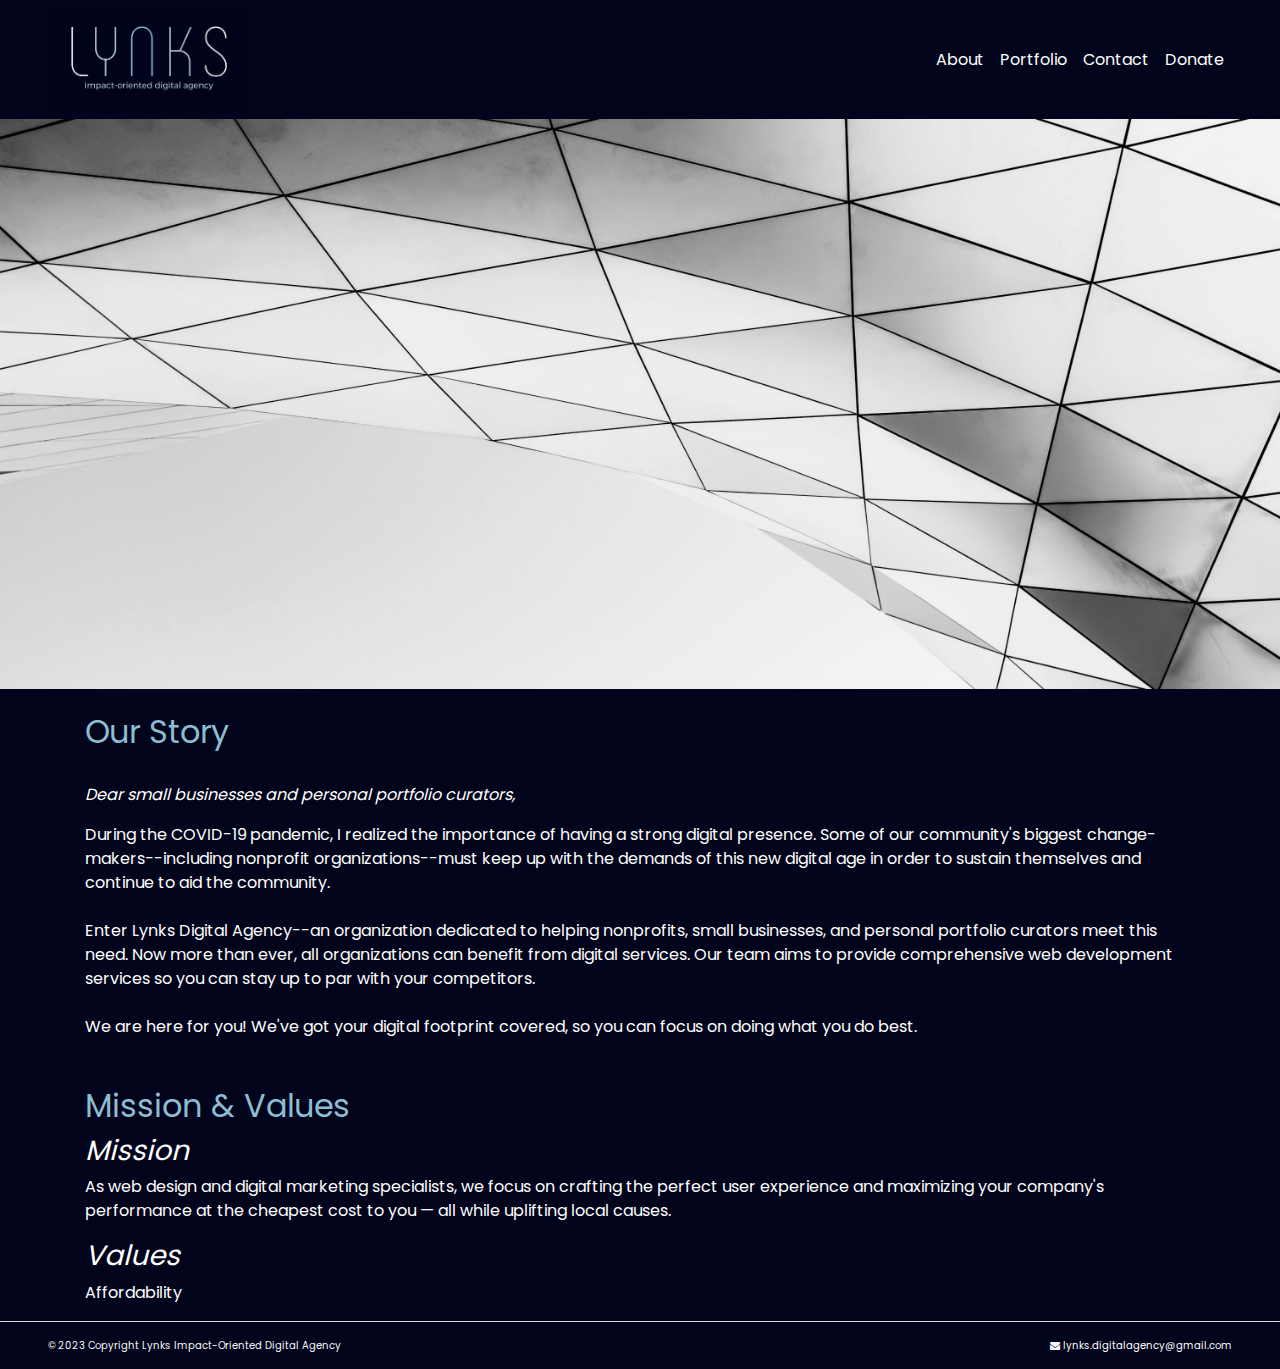
==== about.html @ dd9144f8 "about" ====
<!doctype html>
<html lang = "en">
    <head>
        <!-- Required meta tags -->
        <meta charset="utf-8">
        <meta name="viewport" content="width=device-width, initial-scale=1, shrink-to-fit=no">
        
        <!-- Bootstrap CSS -->
        <link rel="stylesheet" href="https://cdn.jsdelivr.net/npm/bootstrap@4.0.0/dist/css/bootstrap.min.css" integrity="sha384-Gn5384xqQ1aoWXA+058RXPxPg6fy4IWvTNh0E263XmFcJlSAwiGgFAW/dAiS6JXm" crossorigin="anonymous">
        
        <!-- Custom CSS Stylesheet -->
        <link href="style.css" rel="stylesheet">

        <!-- Import FontAwesome (Icons) -->
        <link rel="stylesheet" href="https://cdnjs.cloudflare.com/ajax/libs/font-awesome/4.7.0/css/font-awesome.min.css">

        <title>Lynks Digital Agency</title>
    </head>

<body>
<!-- Navigation Bar -->
<nav class="navbar navbar-expand-sm navbar-dark pr-5 pl-5">
    <a class="navbar-brand" href="index.html"><img id="navbar-image" src="Lynks-Digital-Agency-Logo.png" alt="Lynks Logo"></a> 
    <button class="navbar-toggler" type="button" data-toggle="collapse" data-target="#navbarNav" aria-controls="navbarNav" aria-expanded="false" aria-label="Toggle navigation">
      <span class="navbar-toggler-icon"></span>
    </button>
    <div class="collapse navbar-collapse" id="navbarNav">
      <ul class="navbar-nav ml-auto">
        <li class="nav-item">
          <a class="nav-link" href="about.html">About</a>
        </li>
        <li class="nav-item">
          <a class="nav-link" href="portfolio.html">Portfolio</a>
        </li>
        <li class="nav-item">
          <a class="nav-link" href="contact-us.html">Contact</a>
        </li>
        <li class="nav-item">
          <a class="nav-link" href="donate.html">Donate</a>
        </li>
      </ul>
    </div>
  </nav>

<!-- Hero Image -->
<div>
    <img src="about-hero.png" class="img-fluid" alt="stock image">
</div>

<br>

<!-- Our Story -->
<div class="container">
    <h2>Our Story</h2>
    <br>

    <p style="font-style: italic;">Dear small businesses and personal portfolio curators,</p>

    <p>During the COVID-19 pandemic, I realized the importance of having a strong digital presence. Some of our community's biggest change-makers--including nonprofit organizations--must keep up with the demands of this new digital age in order to sustain themselves and continue to aid the community.
        <br>
        <br>
        Enter Lynks Digital Agency--an organization dedicated to helping nonprofits, small businesses, and personal portfolio curators meet this need. Now more than ever, all organizations can benefit from digital services. Our team aims to provide comprehensive web development services so you can stay up to par with your competitors.
        <br>
        <br>
        We are here for you! We've got your digital footprint covered, so you can focus on doing what you do best.</p>
</div>

<!-- Mission & Values -->
<div class="container mt-5">
    <h2>Mission & Values</h2>
    
    <h3>Mission</h3>

    <p>As web design and digital marketing specialists, we focus on crafting the perfect user experience 
        and maximizing your company's performance at the cheapest cost to you — 
        all while uplifting local causes.</p>

    <h3>Values</h3>
    <p>Affordability</p>


</div>

<!-- Services -->

<!-- Team -->

<!-- Footer -->
<hr class="bg-light" />
<footer class="footer-isha d-flex justify-content-between text-light pr-5 pl-5">
  <p>© 2023 Copyright Lynks Impact-Oriented Digital Agency</p>
  <p><i class="fa fa-envelope fa-large"></i> <a class="email-link" href="mailto:lynks.digitalagency@gmail.com">lynks.digitalagency@gmail.com</a></p>
</footer>

<!-- JavaScript for Bootstrap: jQuery, Popper.js, Bootstrap JS plugins -->
<script src="https://code.jquery.com/jquery-3.5.1.slim.min.js" integrity="sha384-DfXdz2htPH0lsSSs5nCTpuj/zy4C+OGpamoFVy38MVBnE+IbbVYUew+OrCXaRkfj" crossorigin="anonymous"></script>
<script src="https://cdn.jsdelivr.net/npm/popper.js@1.16.1/dist/umd/popper.min.js" integrity="sha384-9/reFTGAW83EW2RDu2S0VKaIzap3H66lZH81PoYlFhbGU+6BZp6G7niu735Sk7lN" crossorigin="anonymous"></script>
<script src="https://cdn.jsdelivr.net/npm/bootstrap@4.5.3/dist/js/bootstrap.min.js" integrity="sha384-w1Q4orYjBQndcko6MimVbzY0tgp4pWB4lZ7lr30WKz0vr/aWKhXdBNmNb5D92v7s" crossorigin="anonymous"></script>

</body>
</html>
---- style.css ----
/* poppins-regular - latin */
@font-face {
    font-display: swap; /* Check https://developer.mozilla.org/en-US/docs/Web/CSS/@font-face/font-display for other options. */
    font-family: 'Poppins';
    font-style: normal;
    font-weight: 400;
    src: url('fonts/poppins-v20-latin-regular.woff2') format('woff2'); /* Chrome 36+, Opera 23+, Firefox 39+, Safari 12+, iOS 10+ */
  }

/* Stylize main components */
body {
  font-family: "Poppins", sans-serif;
  background-color: #01041A;
  color: white;
}

h1, p {
  font-family: "Poppins", sans-serif;
  /* padding-top: 2rem; */
}

/*This is that light blue header text i.e. "secondary"*/
h2 {
  color: #8CBDD3; 
  font-family: 'Poppins';
  size: 52px; 
}

h3 {
  font-style: italic;
  font-family: 'Poppins';
  size: 52px;
}

/* Primary, light blue button */
.primary-button {
  background-color: #8CBDD3;
  color: white;
  border: .5px solid black;
  padding: 0.5rem 1rem;
}
.primary-button:hover {
  background-color: gray;
  color: white;
  border: .5px solid white;
}

/* Secondary, dark blue button */
.secondary-button {
  background-color: #01041A;
  color: white;
  border: .5px solid white;
  padding: 0.5rem 1rem;
  
}
.secondary-button:hover {
  background: gray;
  color: white;
}

/* Navigation Bar */
#navbar-image {
  width: 200px;
  height: auto
}
/* Override Bootstrap navbar text color */
.navbar .navbar-nav .nav-link {
  color: white;
}

/* Footer */
.footer-isha {
  font-size: 10px;
}
.email-link {
  color: white;
}
.email-link:hover {
  color: white;
  text-decoration: underline;
}

.footer {
  display: flex;
  height: 50px;
  width: 100%;
  font-family: 'Poppins';
  font-style: bold;
  font-size: 16px;
  color: white;
  flex-direction: row;
  justify-content: space-between; 
  padding-left: 20px;
  padding-right: 20px;
}

/* I'm having a hard time makign the line thicker*/
.footer-hr {
  border-bottom: 5px solid white !important; 
  width: 100%;
}

.footer-columns {
  height: 100%;
  flex: 1; 
  display: flex;
  flex-direction: row;
  align-items: center;
}

.footer-columns.left {
  text-align: left;
}

.footer-columns.right {
  text-align: right;
}
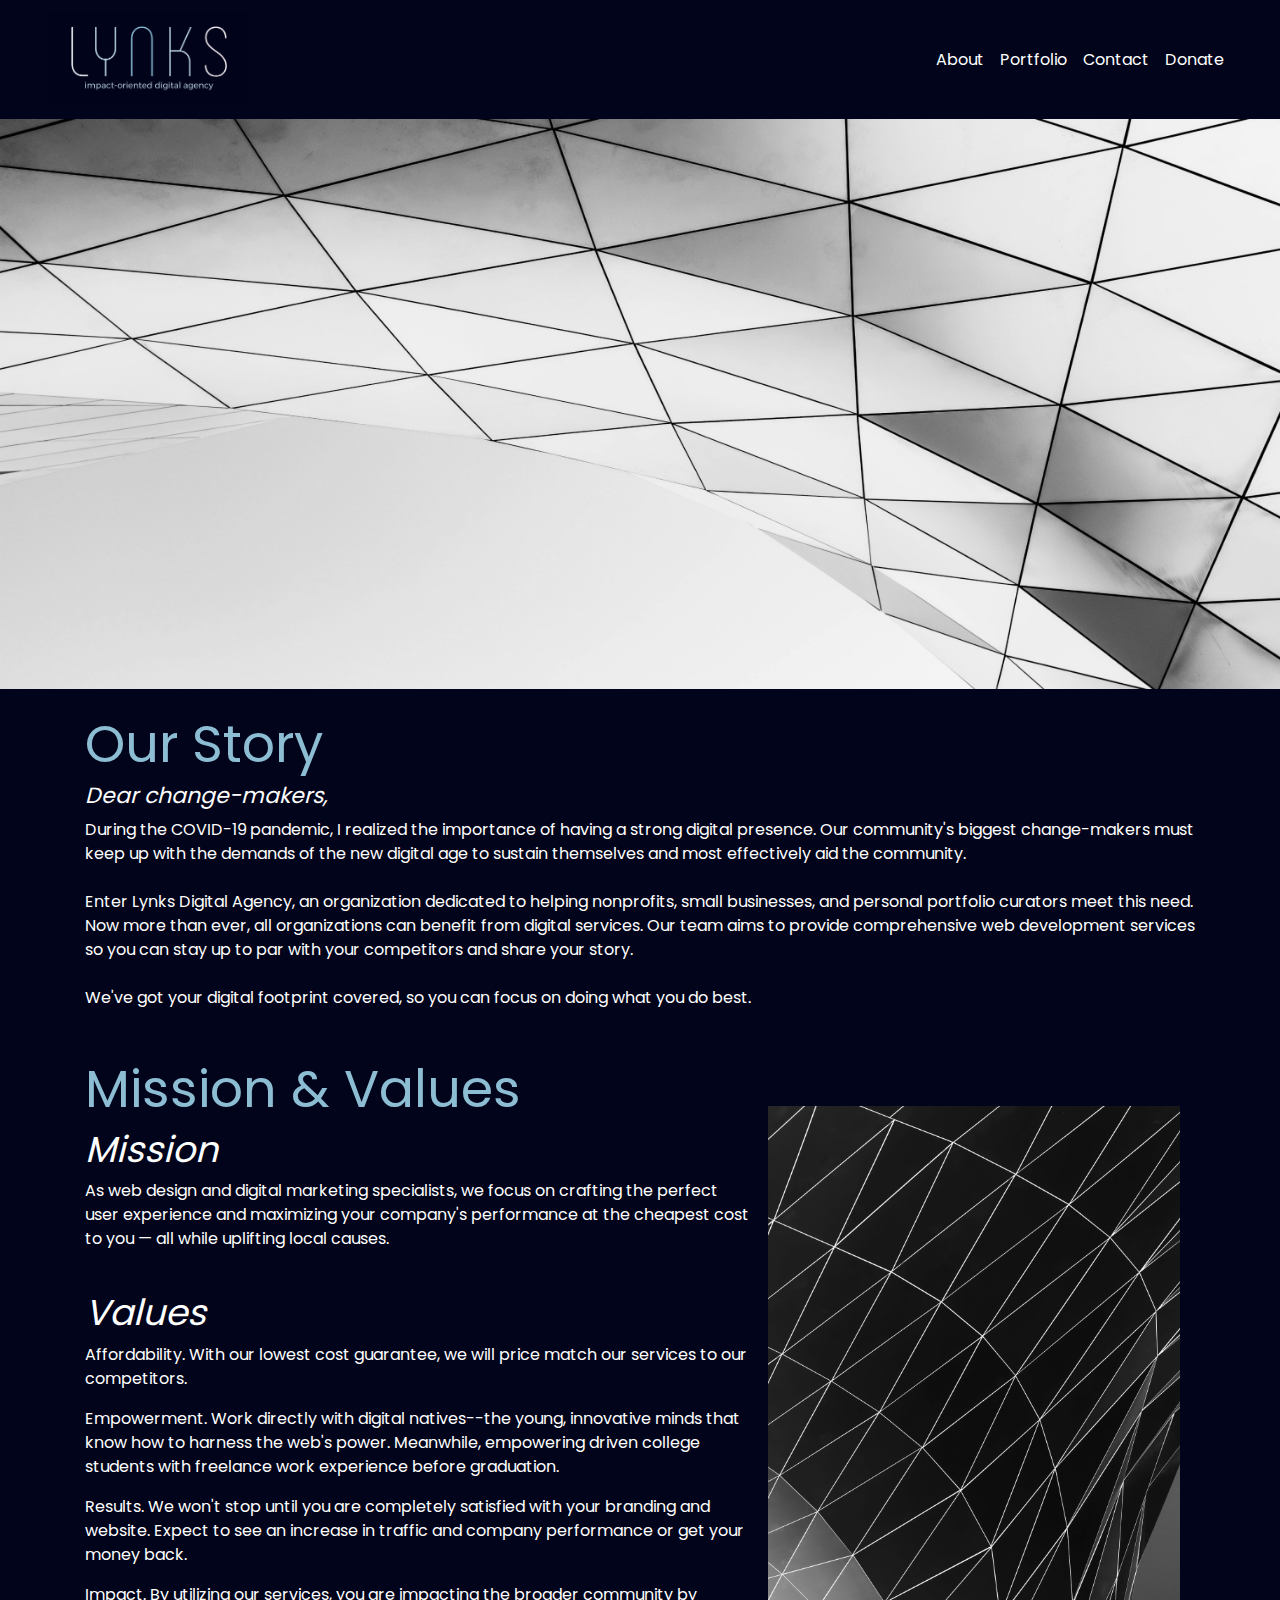
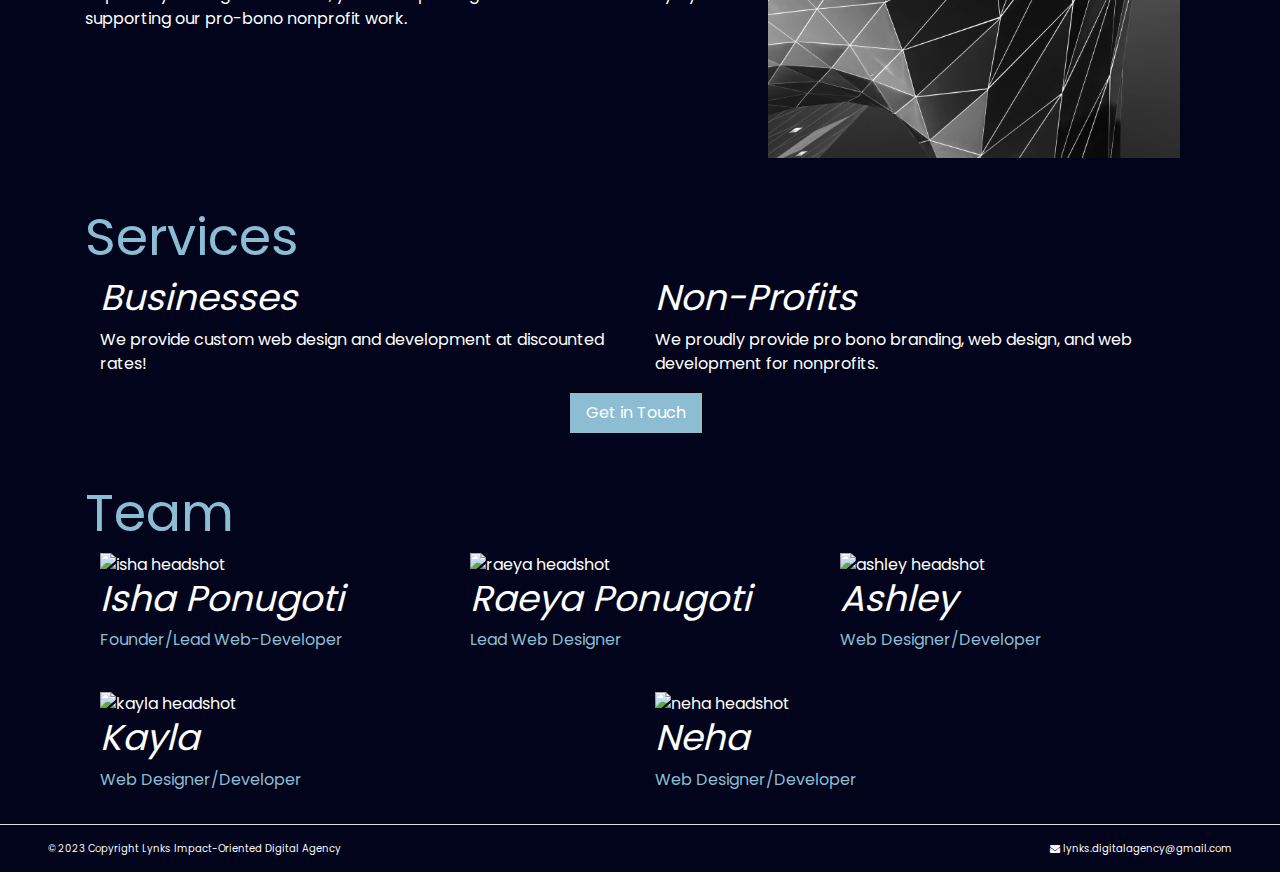
==== commit 2910d363: "about rough draft" ====
--- a/about.html
+++ b/about.html
@@ -52,21 +52,22 @@
 <!-- Our Story -->
 <div class="container">
     <h2>Our Story</h2>
-    <br>
 
-    <p style="font-style: italic;">Dear small businesses and personal portfolio curators,</p>
+    <h3 style="font-size: 22px;">Dear change-makers,</h3>
 
-    <p>During the COVID-19 pandemic, I realized the importance of having a strong digital presence. Some of our community's biggest change-makers--including nonprofit organizations--must keep up with the demands of this new digital age in order to sustain themselves and continue to aid the community.
+    <p>During the COVID-19 pandemic, I realized the importance of having a strong digital presence. Our community's biggest change-makers must keep up with the demands of the new digital age to sustain themselves and most effectively aid the community.
         <br>
         <br>
-        Enter Lynks Digital Agency--an organization dedicated to helping nonprofits, small businesses, and personal portfolio curators meet this need. Now more than ever, all organizations can benefit from digital services. Our team aims to provide comprehensive web development services so you can stay up to par with your competitors.
+        Enter Lynks Digital Agency, an organization dedicated to helping nonprofits, small businesses, and personal portfolio curators meet this need. Now more than ever, all organizations can benefit from digital services. 
+        Our team aims to provide comprehensive web development services so you can stay up to par with your competitors and share your story.
         <br>
         <br>
-        We are here for you! We've got your digital footprint covered, so you can focus on doing what you do best.</p>
+        We've got your digital footprint covered, so you can focus on doing what you do best.</p>
 </div>
 
 <!-- Mission & Values -->
-<div class="container mt-5">
+<div class="container mt-5 d-flex">
+  <div>
     <h2>Mission & Values</h2>
     
     <h3>Mission</h3>
@@ -74,16 +75,81 @@
     <p>As web design and digital marketing specialists, we focus on crafting the perfect user experience 
         and maximizing your company's performance at the cheapest cost to you — 
         all while uplifting local causes.</p>
+        
+    <br>
 
     <h3>Values</h3>
-    <p>Affordability</p>
-
-
+    <p>Affordability. With our lowest cost guarantee, we will price match our services to our competitors.</p>
+    <p>Empowerment. Work directly with digital natives--the young, innovative
+       minds that know how to harness the web's power. Meanwhile, empowering driven college 
+       students with freelance work experience before graduation.</p>
+    <p>Results. We won't stop until you are completely satisfied with your branding and website. 
+      Expect to see an increase in traffic and company performance or get your money back.</p>
+    <p>Impact. By utilizing our services, you are impacting the broader community 
+      by supporting our pro-bono nonprofit work.</p>
+  </div>
+  <div class="container">
+    <br>
+    <br>
+    <img src="mission-image.png" class="img-fluid" alt="mission & values stock image">
+  </div>
 </div>
 
 <!-- Services -->
+<div class="container mt-5 d-flex">
+  <h2>Services</h2>
+</div>
+
+<div class="container d-flex">
+  <div class="container">
+    <h3>Businesses</h3>
+    <p>We provide custom web design and development at discounted rates!</p>
+  </div>
+  <div class="container">
+    <h3>Non-Profits</h3>
+    <p>We proudly provide pro bono branding, web design, and web development for nonprofits.</p>
+  </div>
+</div>
+
+<div class="container d-flex justify-content-center">
+  <button type="button" class="primary-button mr-2">Get in Touch</button>
+</div>
 
 <!-- Team -->
+<div class="container mt-5 d-flex">
+  <h2>Team</h2>
+</div>
+
+<div class="container d-flex justify-content-between">
+  <div class="container team-member">
+    <img src="isha.png" class="img-fluid" alt="isha headshot">
+    <h3>Isha Ponugoti</h3>
+    <p style="color: #8CBDD3;">Founder/Lead Web-Developer</p>
+  </div>
+  <div class="container team-member">
+    <img src="raeya.png" class="img-fluid" alt="raeya headshot">
+    <h3>Raeya Ponugoti</h3>
+    <p style="color: #8CBDD3;">Lead Web Designer</p>
+  </div>
+  <div class="container team-member">
+    <img src="ashley.png" class="img-fluid" alt="ashley headshot">
+    <h3>Ashley</h3>
+    <p style="color: #8CBDD3;">Web Designer/Developer</p>
+  </div>
+</div>
+<br>
+<div class="container d-flex justify-content-around">
+  <div class="container team-member">
+    <img src="kayla.png" class="img-fluid" alt="kayla headshot">
+    <h3>Kayla</h3>
+    <p style="color: #8CBDD3;">Web Designer/Developer</p>
+  </div>
+  <div class="container team-member">
+    <img src="neha.png" class="img-fluid" alt="neha headshot">
+    <h3>Neha</h3>
+    <p style="color: #8CBDD3;">Web Designer/Developer</p>
+  </div>
+</div>
 
 <!-- Footer -->
 <hr class="bg-light" />
--- a/style.css
+++ b/style.css
@@ -1,117 +1,117 @@
 /* poppins-regular - latin */
 @font-face {
-    font-display: swap; /* Check https://developer.mozilla.org/en-US/docs/Web/CSS/@font-face/font-display for other options. */
-    font-family: 'Poppins';
-    font-style: normal;
-    font-weight: 400;
-    src: url('fonts/poppins-v20-latin-regular.woff2') format('woff2'); /* Chrome 36+, Opera 23+, Firefox 39+, Safari 12+, iOS 10+ */
-  }
+  font-display: swap; /* Check https://developer.mozilla.org/en-US/docs/Web/CSS/@font-face/font-display for other options. */
+  font-family: 'Poppins';
+  font-style: normal;
+  font-weight: 400;
+  src: url('fonts/poppins-v20-latin-regular.woff2') format('woff2'); /* Chrome 36+, Opera 23+, Firefox 39+, Safari 12+, iOS 10+ */
+}
 
 /* Stylize main components */
 body {
-  font-family: "Poppins", sans-serif;
-  background-color: #01041A;
-  color: white;
+font-family: "Poppins", sans-serif;
+background-color: #01041A;
+color: white;
 }
 
 h1, p {
-  font-family: "Poppins", sans-serif;
-  /* padding-top: 2rem; */
+font-family: "Poppins", sans-serif;
+/* padding-top: 2rem; */
 }
 
 /*This is that light blue header text i.e. "secondary"*/
 h2 {
-  color: #8CBDD3; 
-  font-family: 'Poppins';
-  size: 52px; 
+color: #8CBDD3; 
+font-family: 'Poppins';
+font-size: 52px; 
 }
 
 h3 {
-  font-style: italic;
-  font-family: 'Poppins';
-  size: 52px;
+font-style: italic;
+font-family: 'Poppins';
+font-size: 36px;
 }
 
 /* Primary, light blue button */
 .primary-button {
-  background-color: #8CBDD3;
-  color: white;
-  border: .5px solid black;
-  padding: 0.5rem 1rem;
+background-color: #8CBDD3;
+color: white;
+border: .5px solid black;
+padding: 0.5rem 1rem;
 }
 .primary-button:hover {
-  background-color: gray;
-  color: white;
-  border: .5px solid white;
+background-color: gray;
+color: white;
+border: .5px solid white;
 }
 
 /* Secondary, dark blue button */
 .secondary-button {
-  background-color: #01041A;
-  color: white;
-  border: .5px solid white;
-  padding: 0.5rem 1rem;
-  
+background-color: #01041A;
+color: white;
+border: .5px solid white;
+padding: 0.5rem 1rem;
+
 }
 .secondary-button:hover {
-  background: gray;
-  color: white;
+background: gray;
+color: white;
 }
 
 /* Navigation Bar */
 #navbar-image {
-  width: 200px;
-  height: auto
+width: 200px;
+height: auto
 }
 /* Override Bootstrap navbar text color */
 .navbar .navbar-nav .nav-link {
-  color: white;
+color: white;
 }
 
 /* Footer */
 .footer-isha {
-  font-size: 10px;
+font-size: 10px;
 }
 .email-link {
-  color: white;
+color: white;
 }
 .email-link:hover {
-  color: white;
-  text-decoration: underline;
+color: white;
+text-decoration: underline;
 }
 
 .footer {
-  display: flex;
-  height: 50px;
-  width: 100%;
-  font-family: 'Poppins';
-  font-style: bold;
-  font-size: 16px;
-  color: white;
-  flex-direction: row;
-  justify-content: space-between; 
-  padding-left: 20px;
-  padding-right: 20px;
+display: flex;
+height: 50px;
+width: 100%;
+font-family: 'Poppins';
+font-style: bold;
+font-size: 16px;
+color: white;
+flex-direction: row;
+justify-content: space-between; 
+padding-left: 20px;
+padding-right: 20px;
 }
 
 /* I'm having a hard time makign the line thicker*/
 .footer-hr {
-  border-bottom: 5px solid white !important; 
-  width: 100%;
+border-bottom: 5px solid white !important; 
+width: 100%;
 }
 
 .footer-columns {
-  height: 100%;
-  flex: 1; 
-  display: flex;
-  flex-direction: row;
-  align-items: center;
+height: 100%;
+flex: 1; 
+display: flex;
+flex-direction: row;
+align-items: center;
 }
 
 .footer-columns.left {
-  text-align: left;
+text-align: left;
 }
 
 .footer-columns.right {
-  text-align: right;
+text-align: right;
 }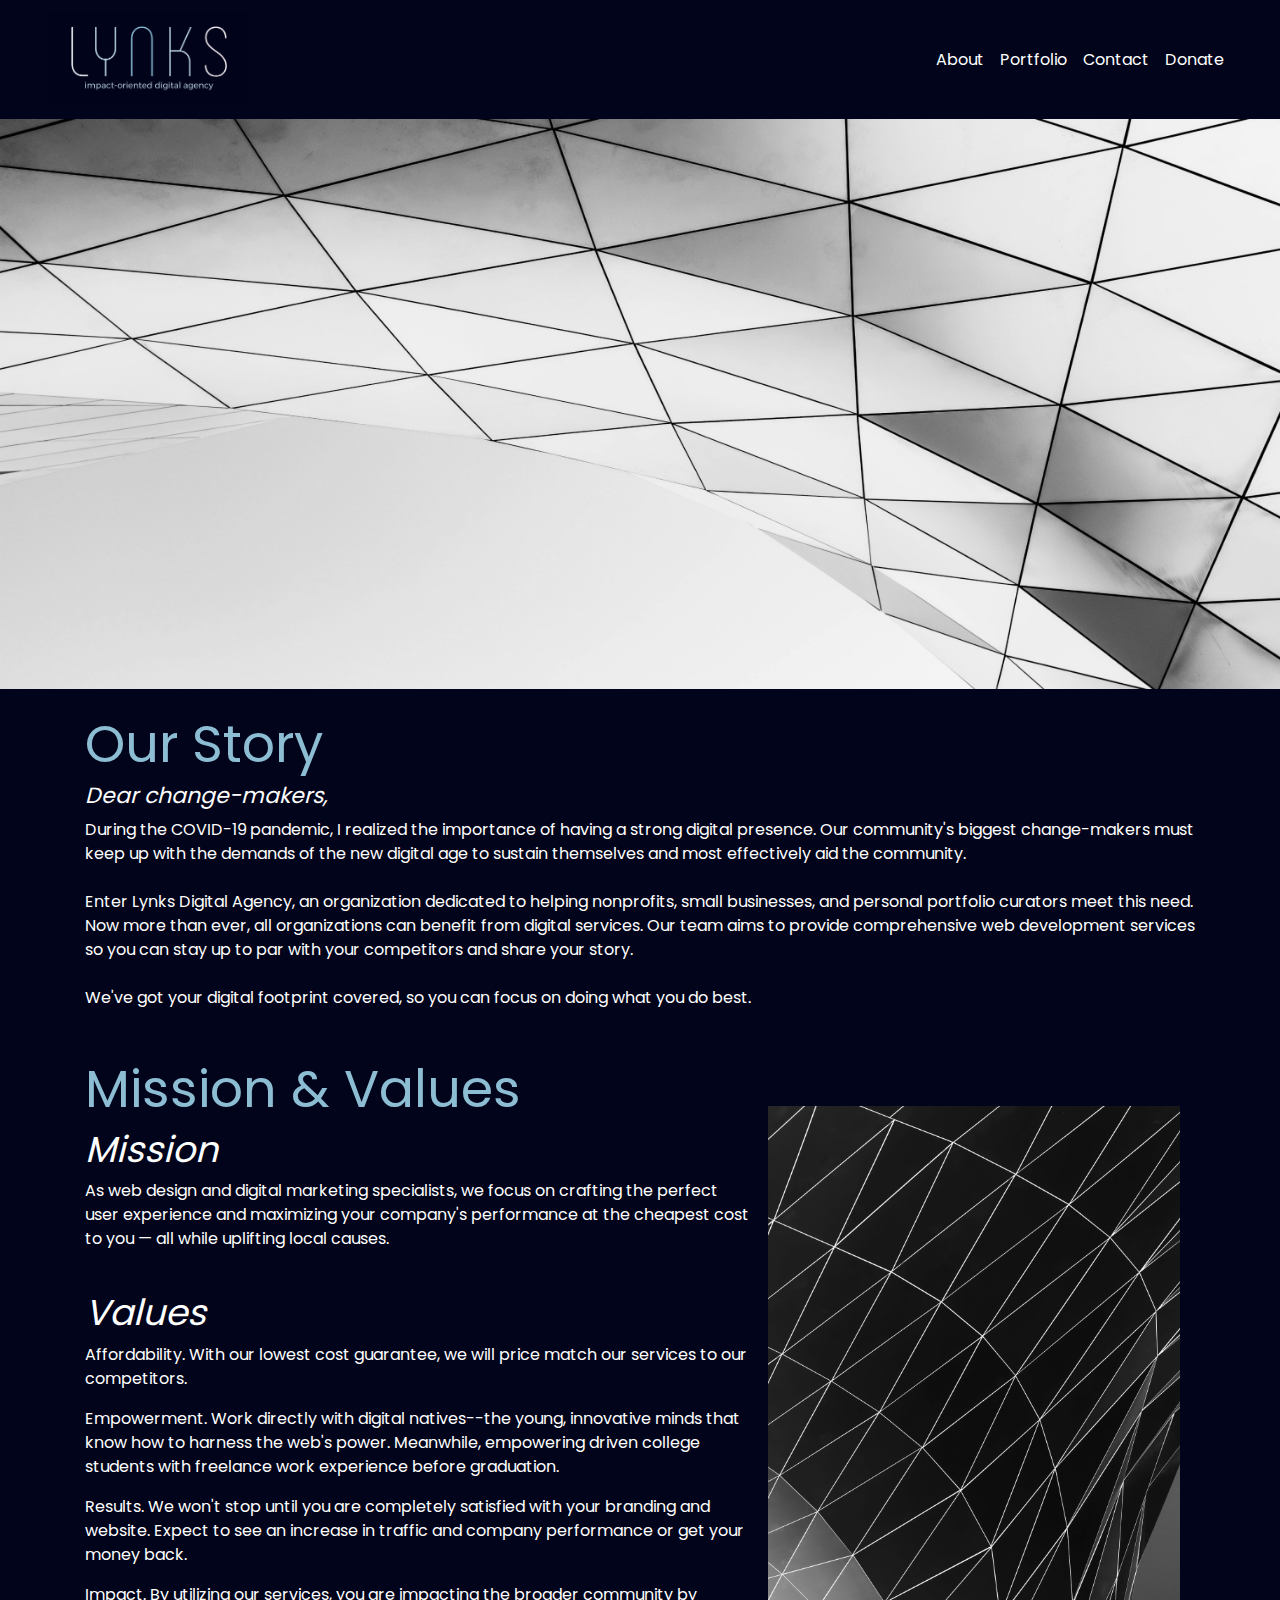
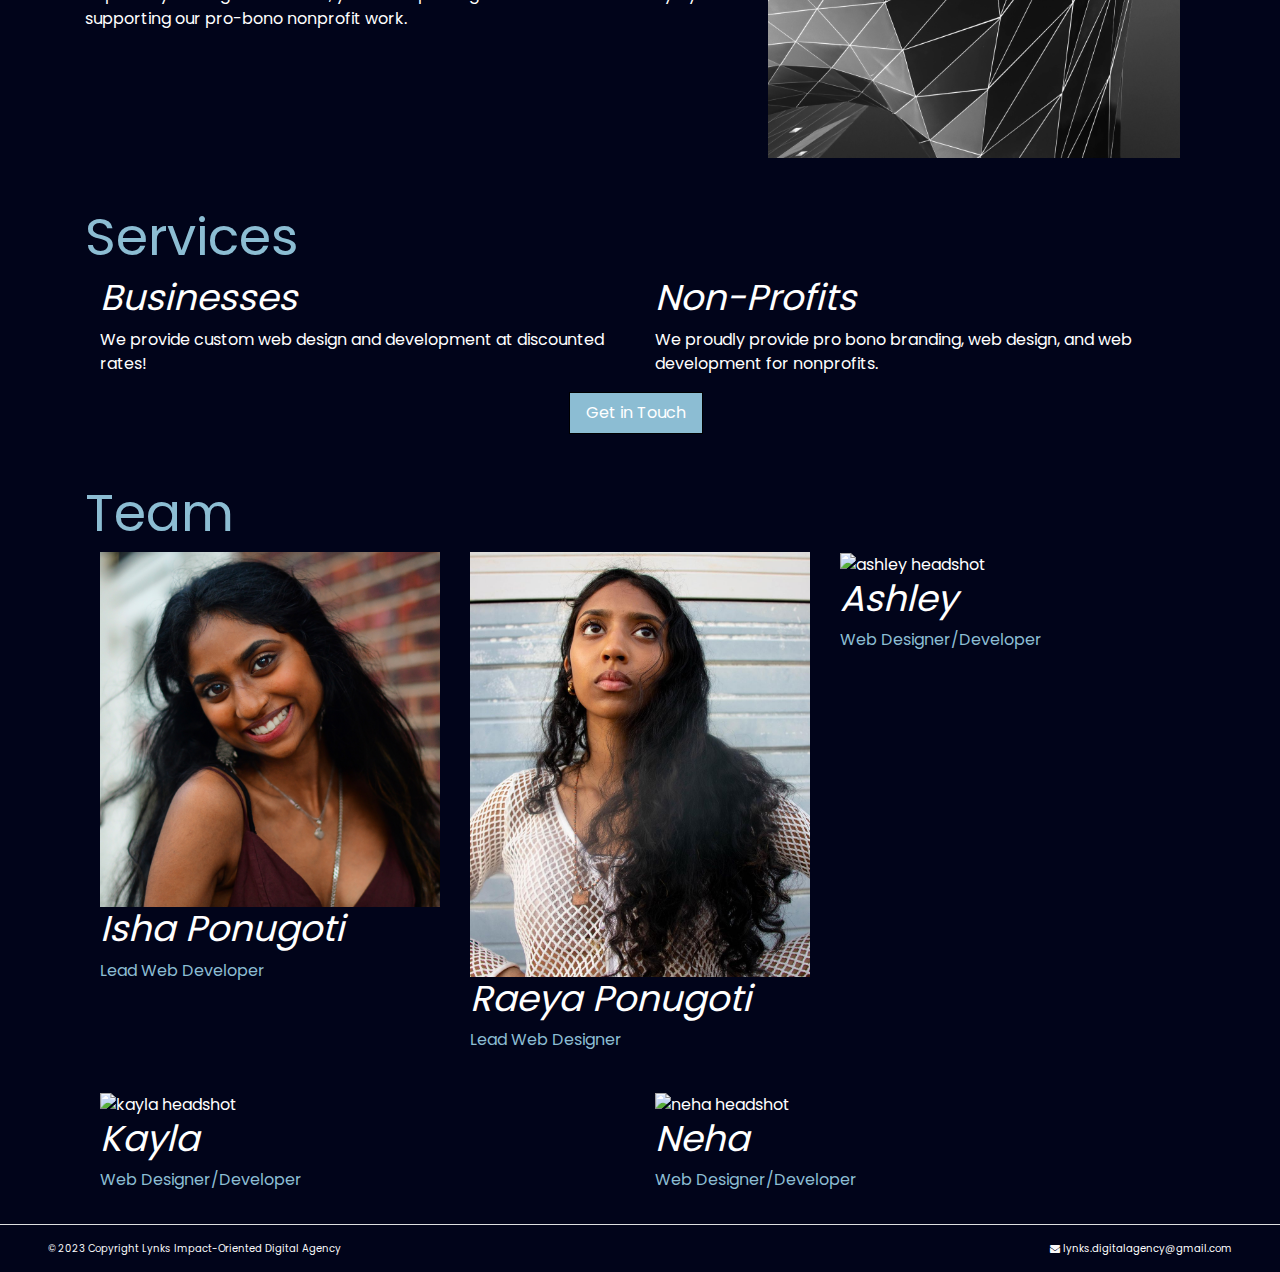
==== commit 8841e5f6: "about more" ====
--- a/about.html
+++ b/about.html
@@ -122,12 +122,12 @@
 
 <div class="container d-flex justify-content-between">
   <div class="container team-member">
-    <img src="isha.png" class="img-fluid" alt="isha headshot">
+    <img src="isha.jpeg" class="img-fluid" alt="isha headshot">
     <h3>Isha Ponugoti</h3>
-    <p style="color: #8CBDD3;">Founder/Lead Web-Developer</p>
+    <p style="color: #8CBDD3;">Lead Web Developer</p>
   </div>
   <div class="container team-member">
-    <img src="raeya.png" class="img-fluid" alt="raeya headshot">
+    <img src="raeya.jpg" class="img-fluid" alt="raeya headshot">
     <h3>Raeya Ponugoti</h3>
     <p style="color: #8CBDD3;">Lead Web Designer</p>
   </div>
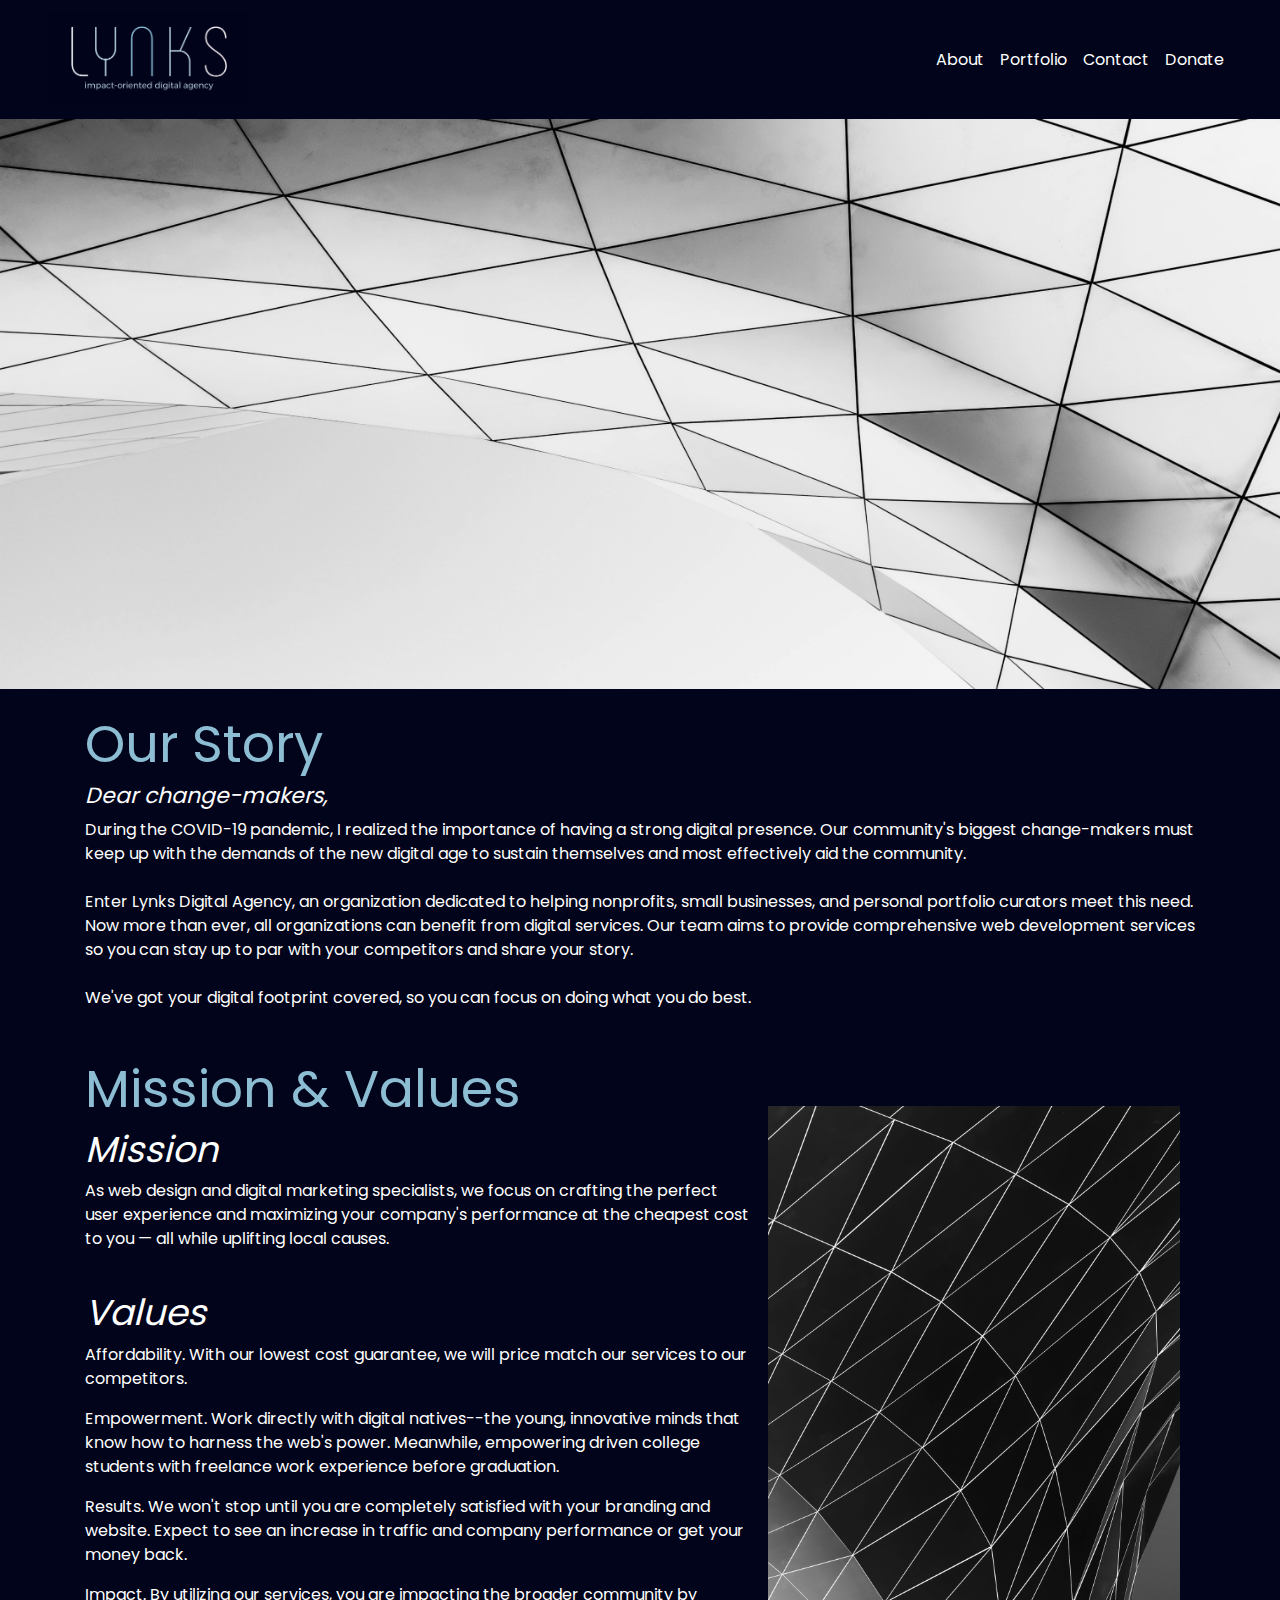
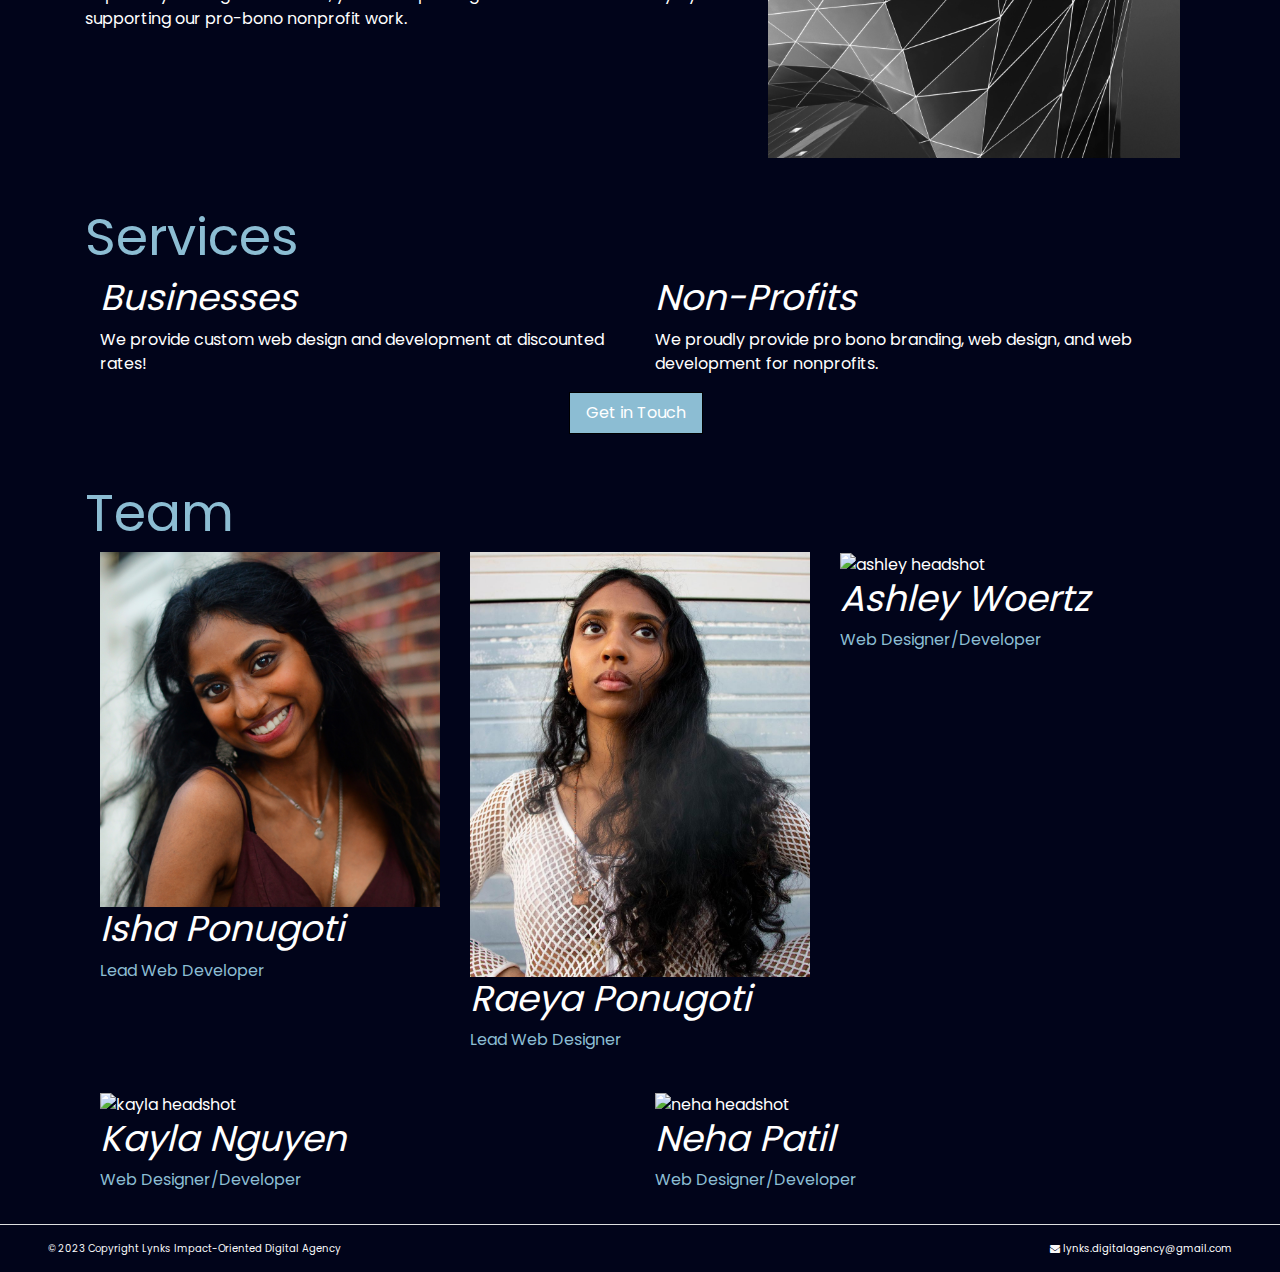
==== commit 2db0e9d4: "fixed button links" ====
--- a/about.html
+++ b/about.html
@@ -96,7 +96,7 @@
 </div>
 
 <!-- Services -->
-<div class="container mt-5 d-flex">
+<div class="container mt-5 d-flex" id="Services">
   <h2>Services</h2>
 </div>
 
@@ -112,7 +112,7 @@
 </div>
 
 <div class="container d-flex justify-content-center">
-  <button type="button" class="primary-button mr-2">Get in Touch</button>
+  <a href="contact-us.html"><button type="button" class="primary-button mr-2">Get in Touch</button></a>
 </div>
 
 <!-- Team -->
@@ -133,7 +133,7 @@
   </div>
   <div class="container team-member">
     <img src="ashley.png" class="img-fluid" alt="ashley headshot">
-    <h3>Ashley</h3>
+    <h3>Ashley Woertz</h3>
     <p style="color: #8CBDD3;">Web Designer/Developer</p>
   </div>
 </div>
@@ -141,12 +141,12 @@
 <div class="container d-flex justify-content-around">
   <div class="container team-member">
     <img src="kayla.png" class="img-fluid" alt="kayla headshot">
-    <h3>Kayla</h3>
+    <h3>Kayla Nguyen</h3>
     <p style="color: #8CBDD3;">Web Designer/Developer</p>
   </div>
   <div class="container team-member">
     <img src="neha.png" class="img-fluid" alt="neha headshot">
-    <h3>Neha</h3>
+    <h3>Neha Patil</h3>
     <p style="color: #8CBDD3;">Web Designer/Developer</p>
   </div>
 </div>
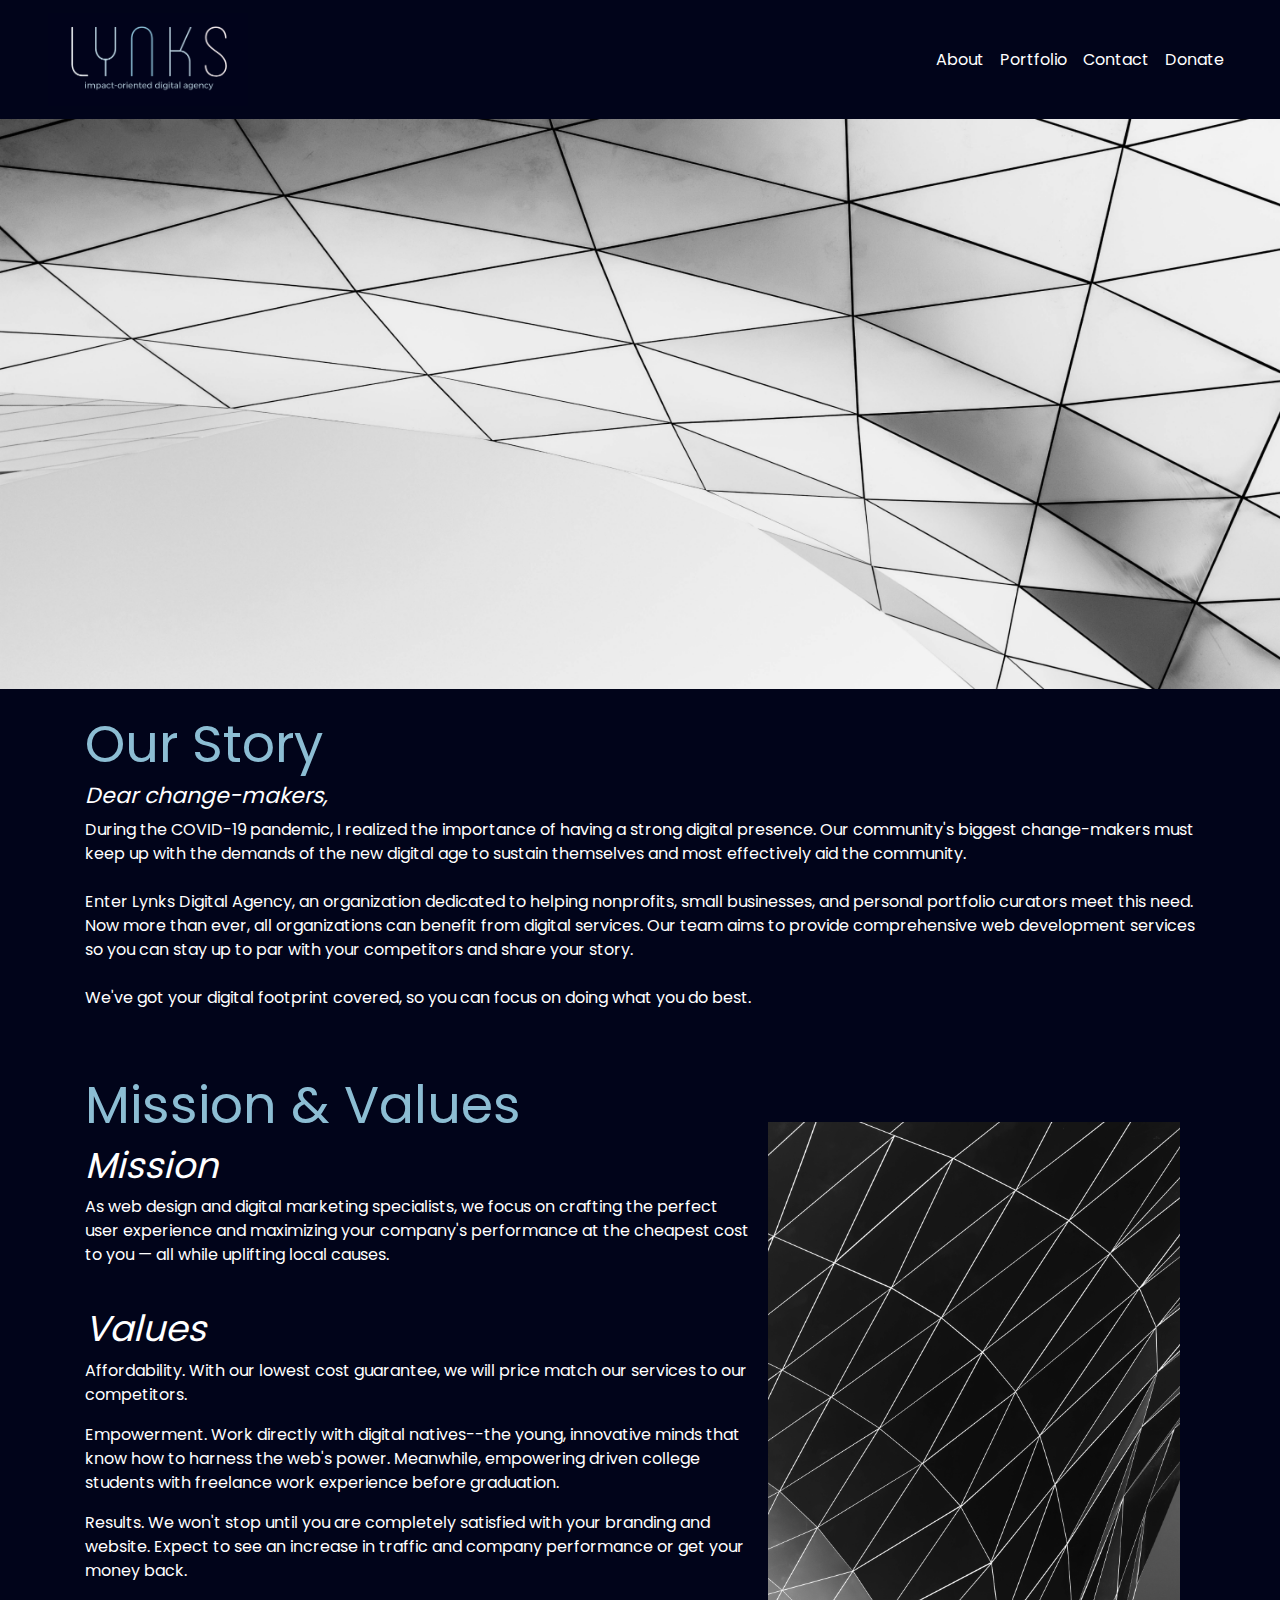
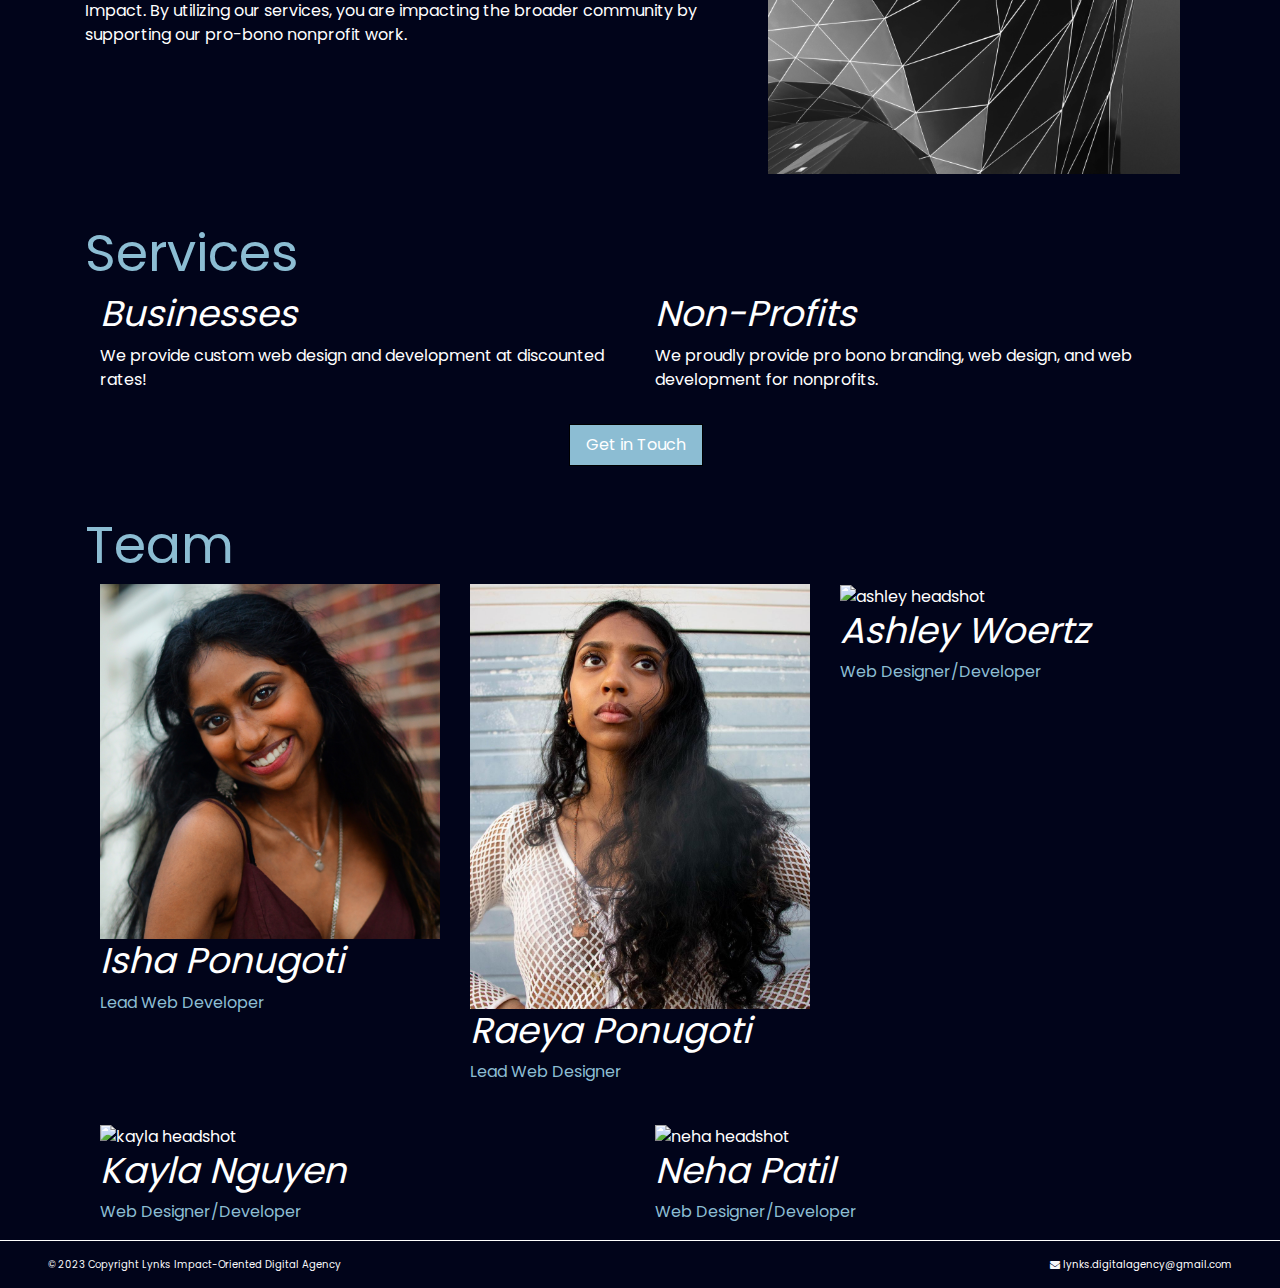
==== commit b9d06f3c: "fixed footer" ====
--- a/about.html
+++ b/about.html
@@ -111,7 +111,7 @@
   </div>
 </div>
 
-<div class="container d-flex justify-content-center">
+<div class="container d-flex justify-content-center mt-3">
   <a href="contact-us.html"><button type="button" class="primary-button mr-2">Get in Touch</button></a>
 </div>
 
@@ -152,8 +152,7 @@
 </div>
 
 <!-- Footer -->
-<hr class="bg-light" />
-<footer class="footer-isha d-flex justify-content-between text-light pr-5 pl-5">
+<footer class="footer-isha d-flex justify-content-between text-light pr-5 pl-5 pt-3">
   <p>© 2023 Copyright Lynks Impact-Oriented Digital Agency</p>
   <p><i class="fa fa-envelope fa-large"></i> <a class="email-link" href="mailto:lynks.digitalagency@gmail.com">lynks.digitalagency@gmail.com</a></p>
 </footer>
--- a/style.css
+++ b/style.css
@@ -68,10 +68,22 @@
 color: white;
 }
 
+body {
+  min-height: 100vh;
+  display: flex;
+  flex-direction: column;
+}
+
 /* Footer */
 .footer-isha {
 font-size: 10px;
+/* position: fixed;
+bottom: 0;
+width: 100%; */
+margin-top: auto;
+border-top: 1px solid white; 
 }
+
 .email-link {
 color: white;
 }
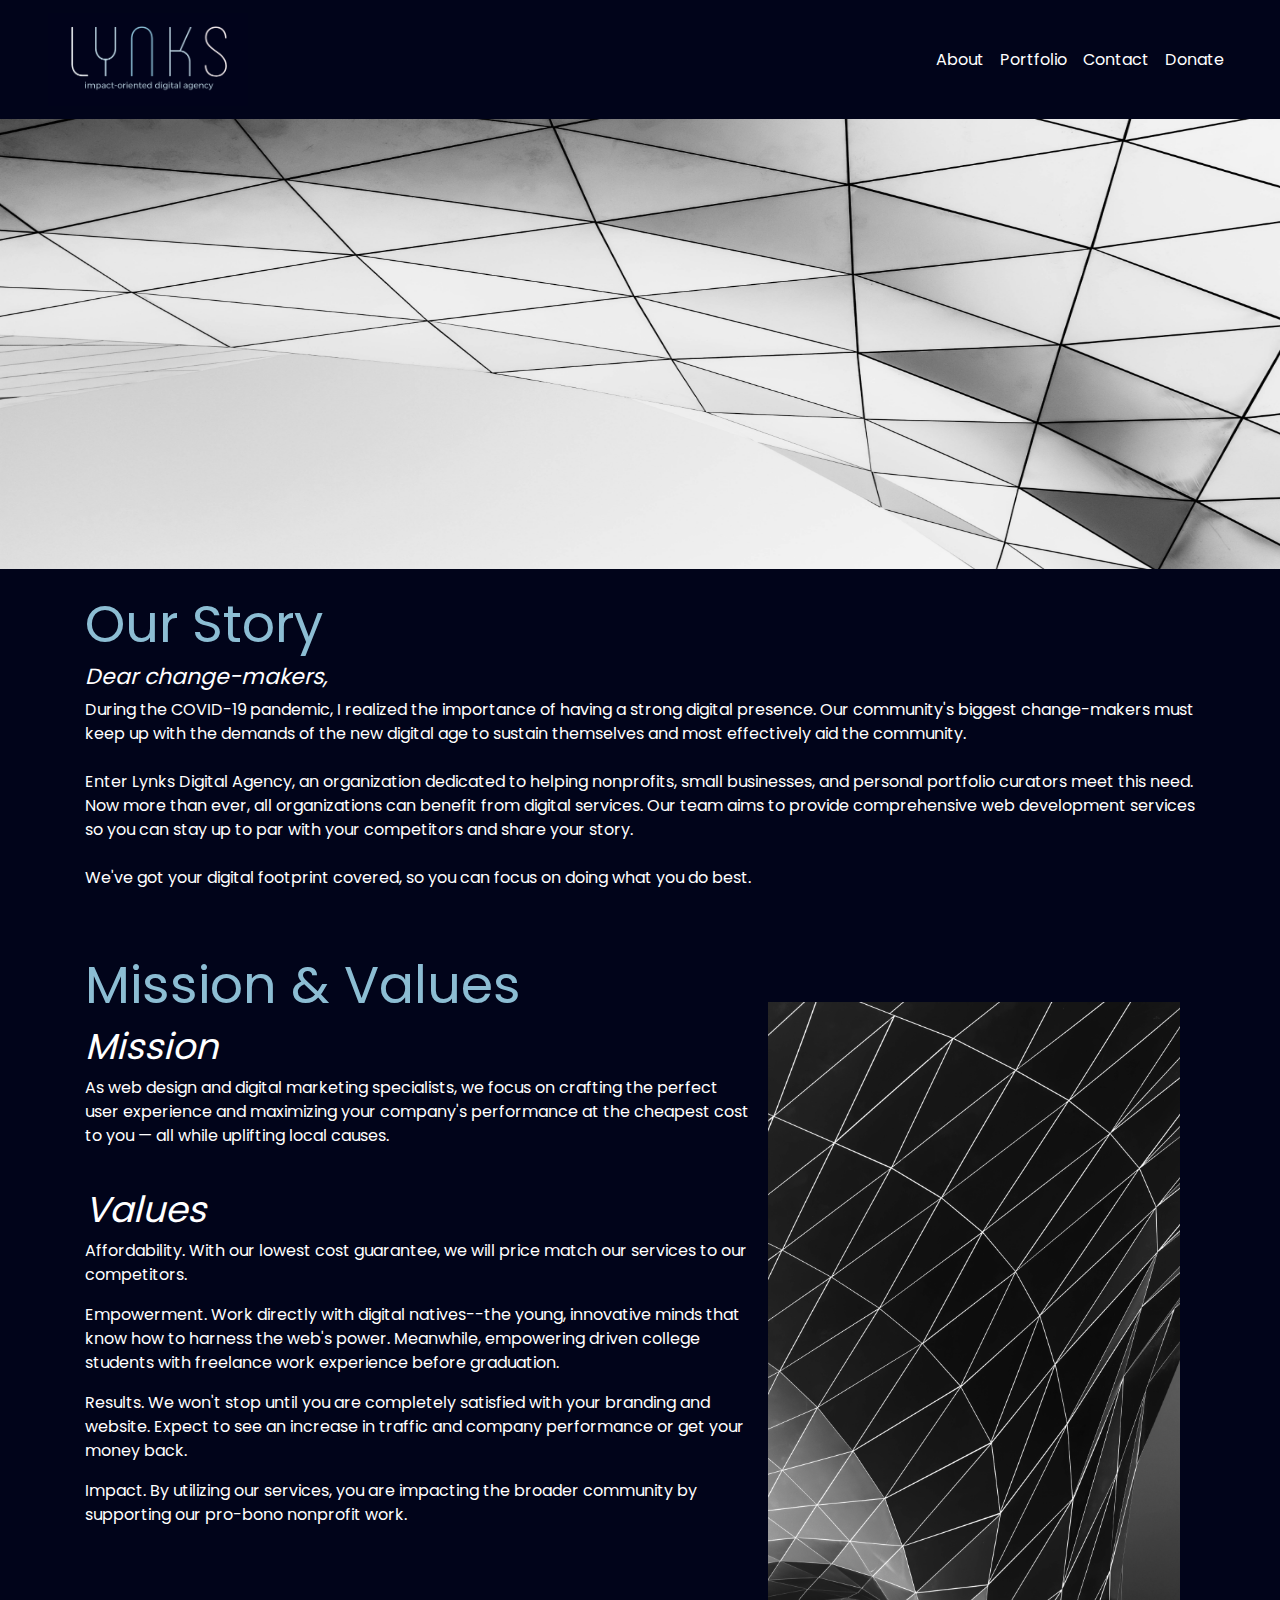
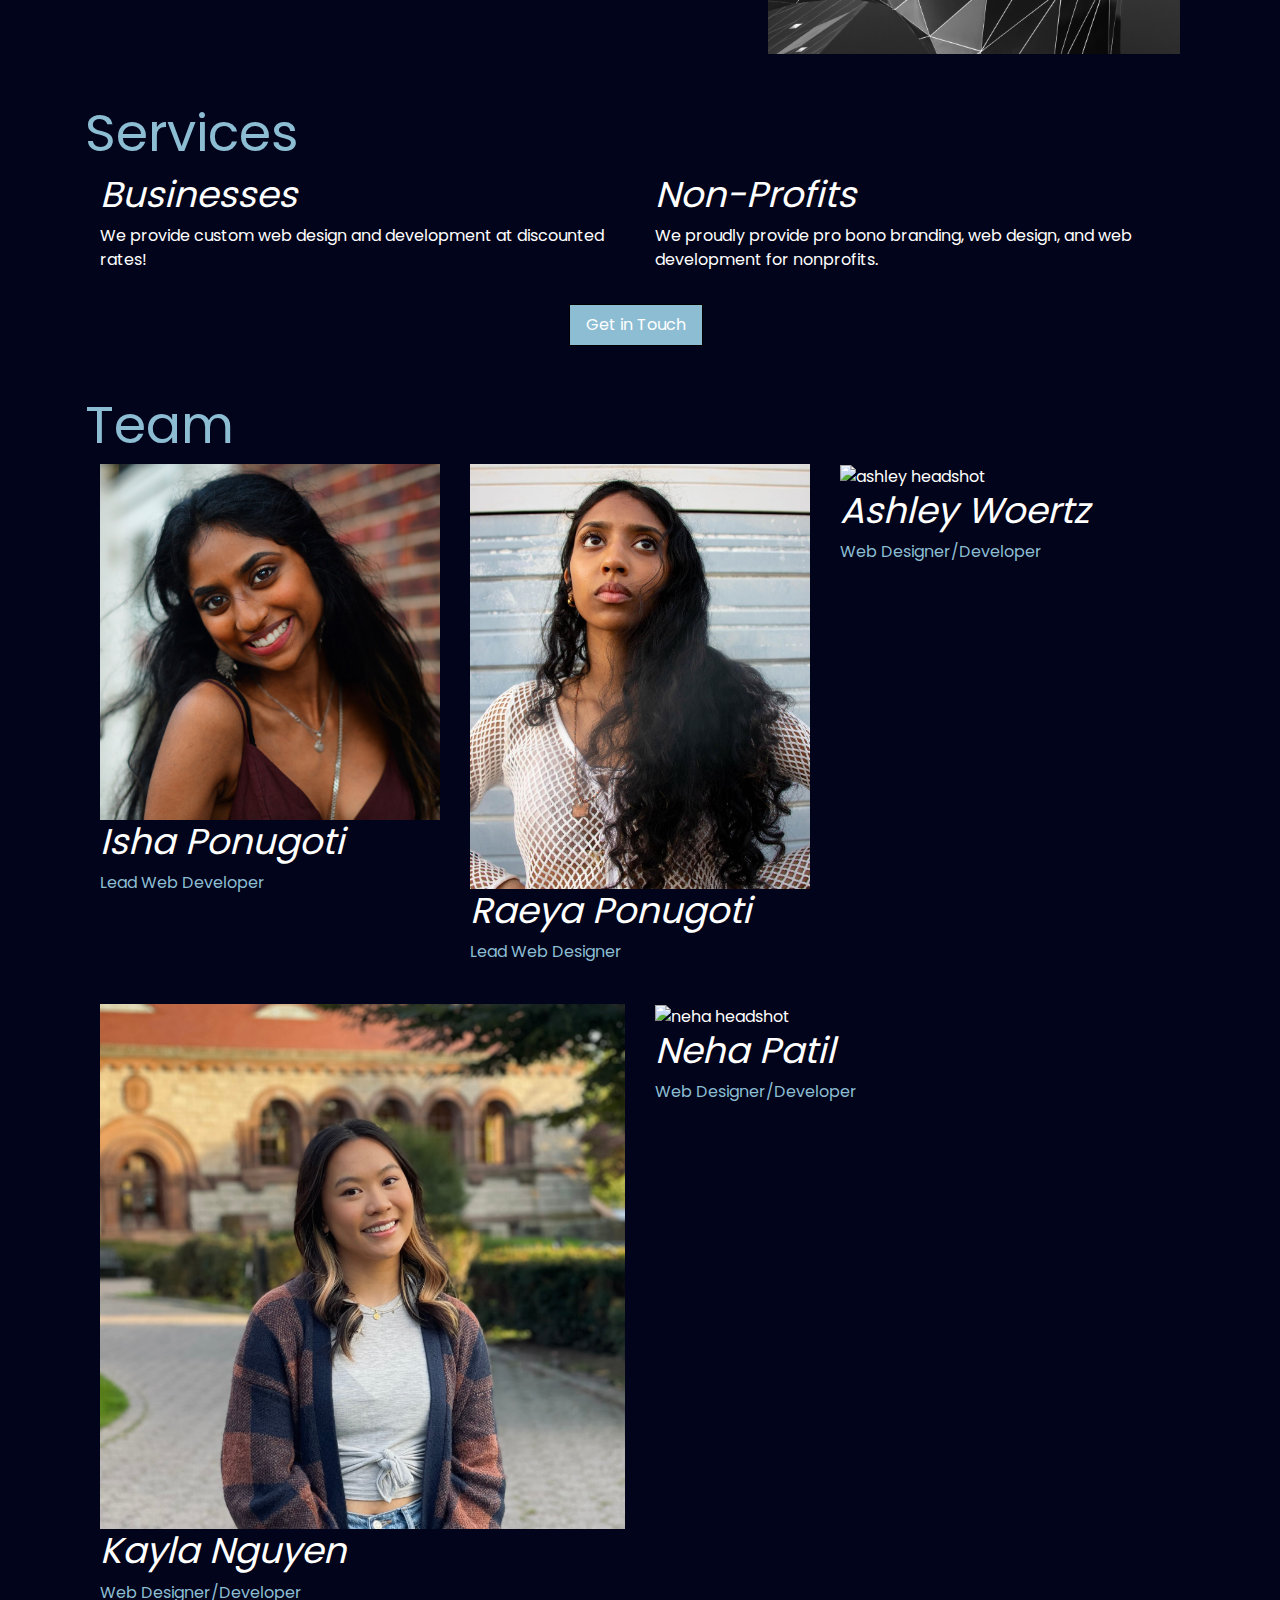
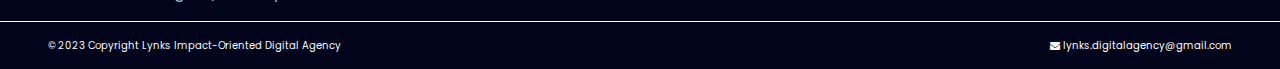
==== commit b09b05f2: "added site pics" ====
--- a/about.html
+++ b/about.html
@@ -43,8 +43,8 @@
   </nav>
 
 <!-- Hero Image -->
-<div>
-    <img src="about-hero.png" class="img-fluid" alt="stock image">
+<div class="about-hero">
+    <img src="about-hero.png" class="img-fluid about-img" alt="stock image">
 </div>
 
 <br>
@@ -140,7 +140,7 @@
 <br>
 <div class="container d-flex justify-content-around">
   <div class="container team-member">
-    <img src="kayla.png" class="img-fluid" alt="kayla headshot">
+    <img src="kayla.jpeg" class="img-fluid" alt="kayla headshot">
     <h3>Kayla Nguyen</h3>
     <p style="color: #8CBDD3;">Web Designer/Developer</p>
   </div>
--- a/style.css
+++ b/style.css
@@ -77,9 +77,6 @@
 /* Footer */
 .footer-isha {
 font-size: 10px;
-/* position: fixed;
-bottom: 0;
-width: 100%; */
 margin-top: auto;
 border-top: 1px solid white; 
 }
@@ -126,4 +123,15 @@
 
 .footer-columns.right {
 text-align: right;
+}
+
+/* About Page */
+.about-hero{
+  display: block;
+  text-align: center;
+}
+
+.about-hero img{
+  max-height: 450px;
+  width: 100%;
 }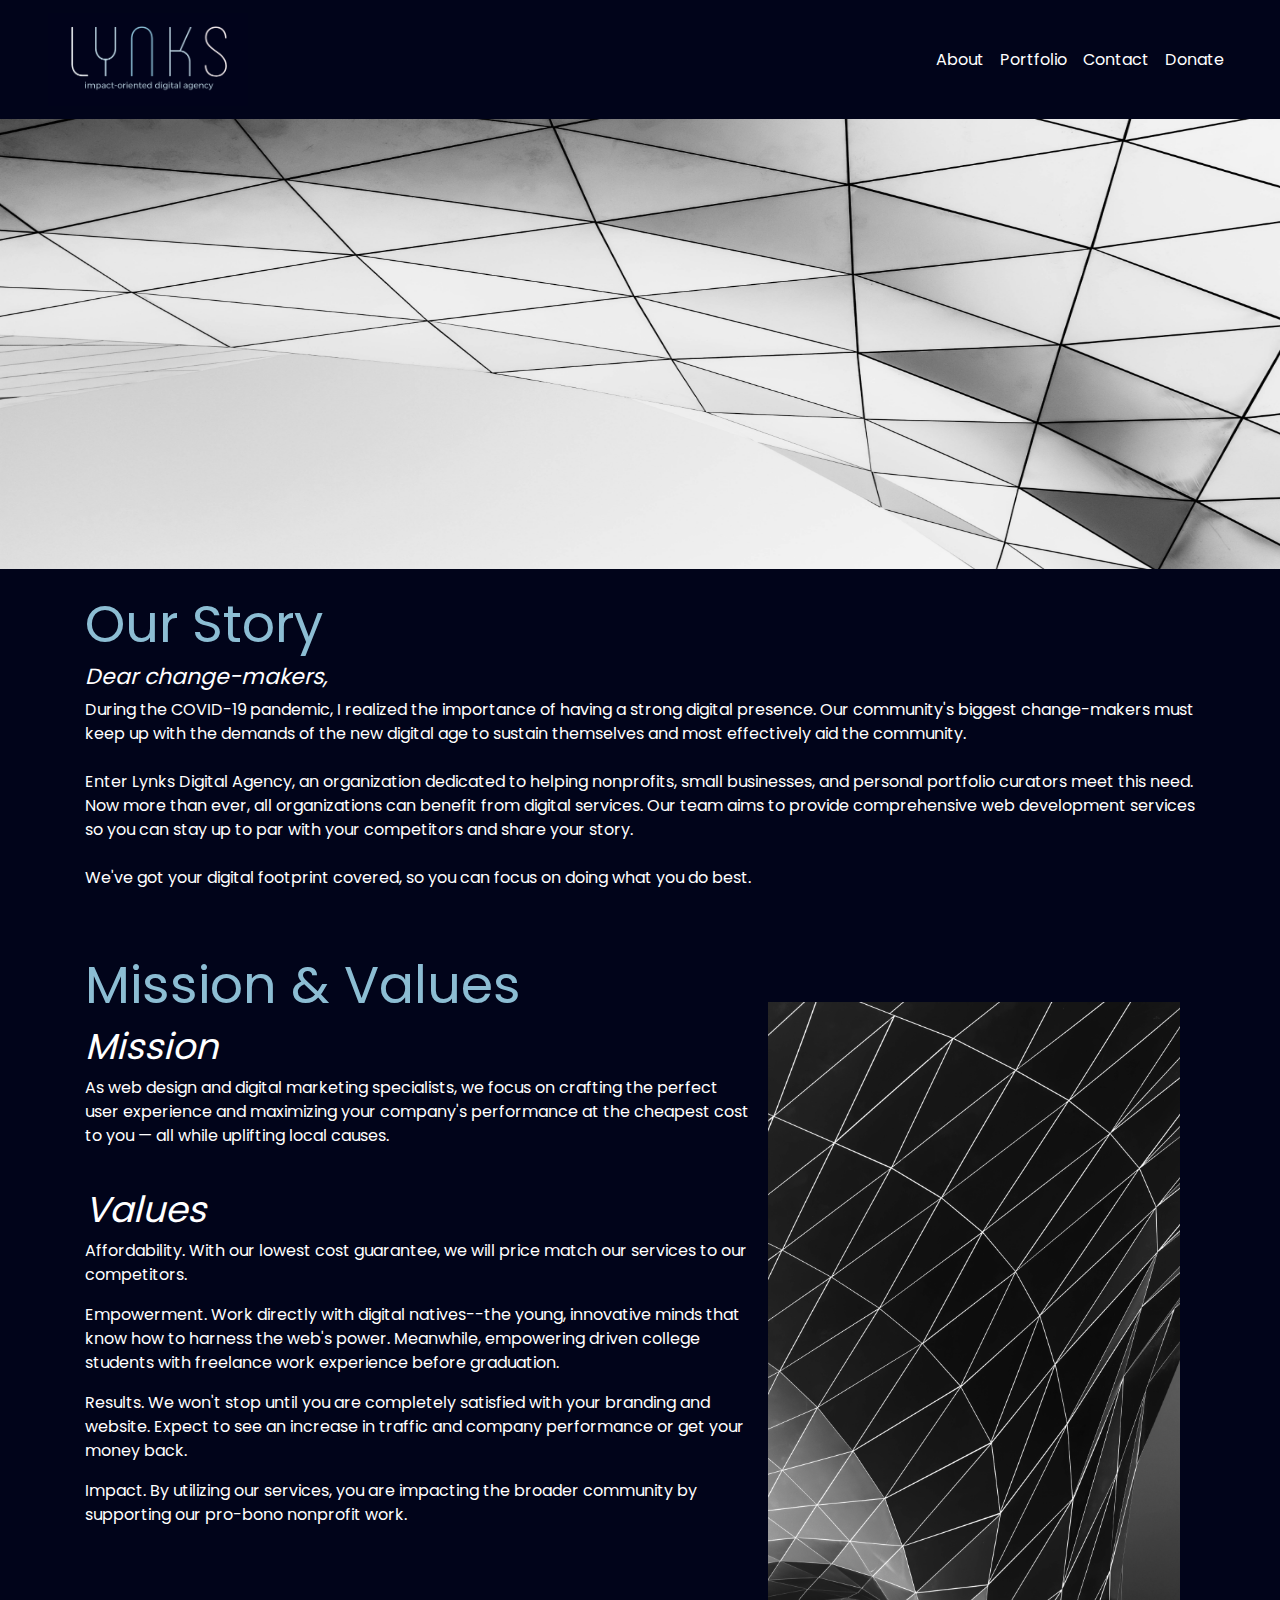
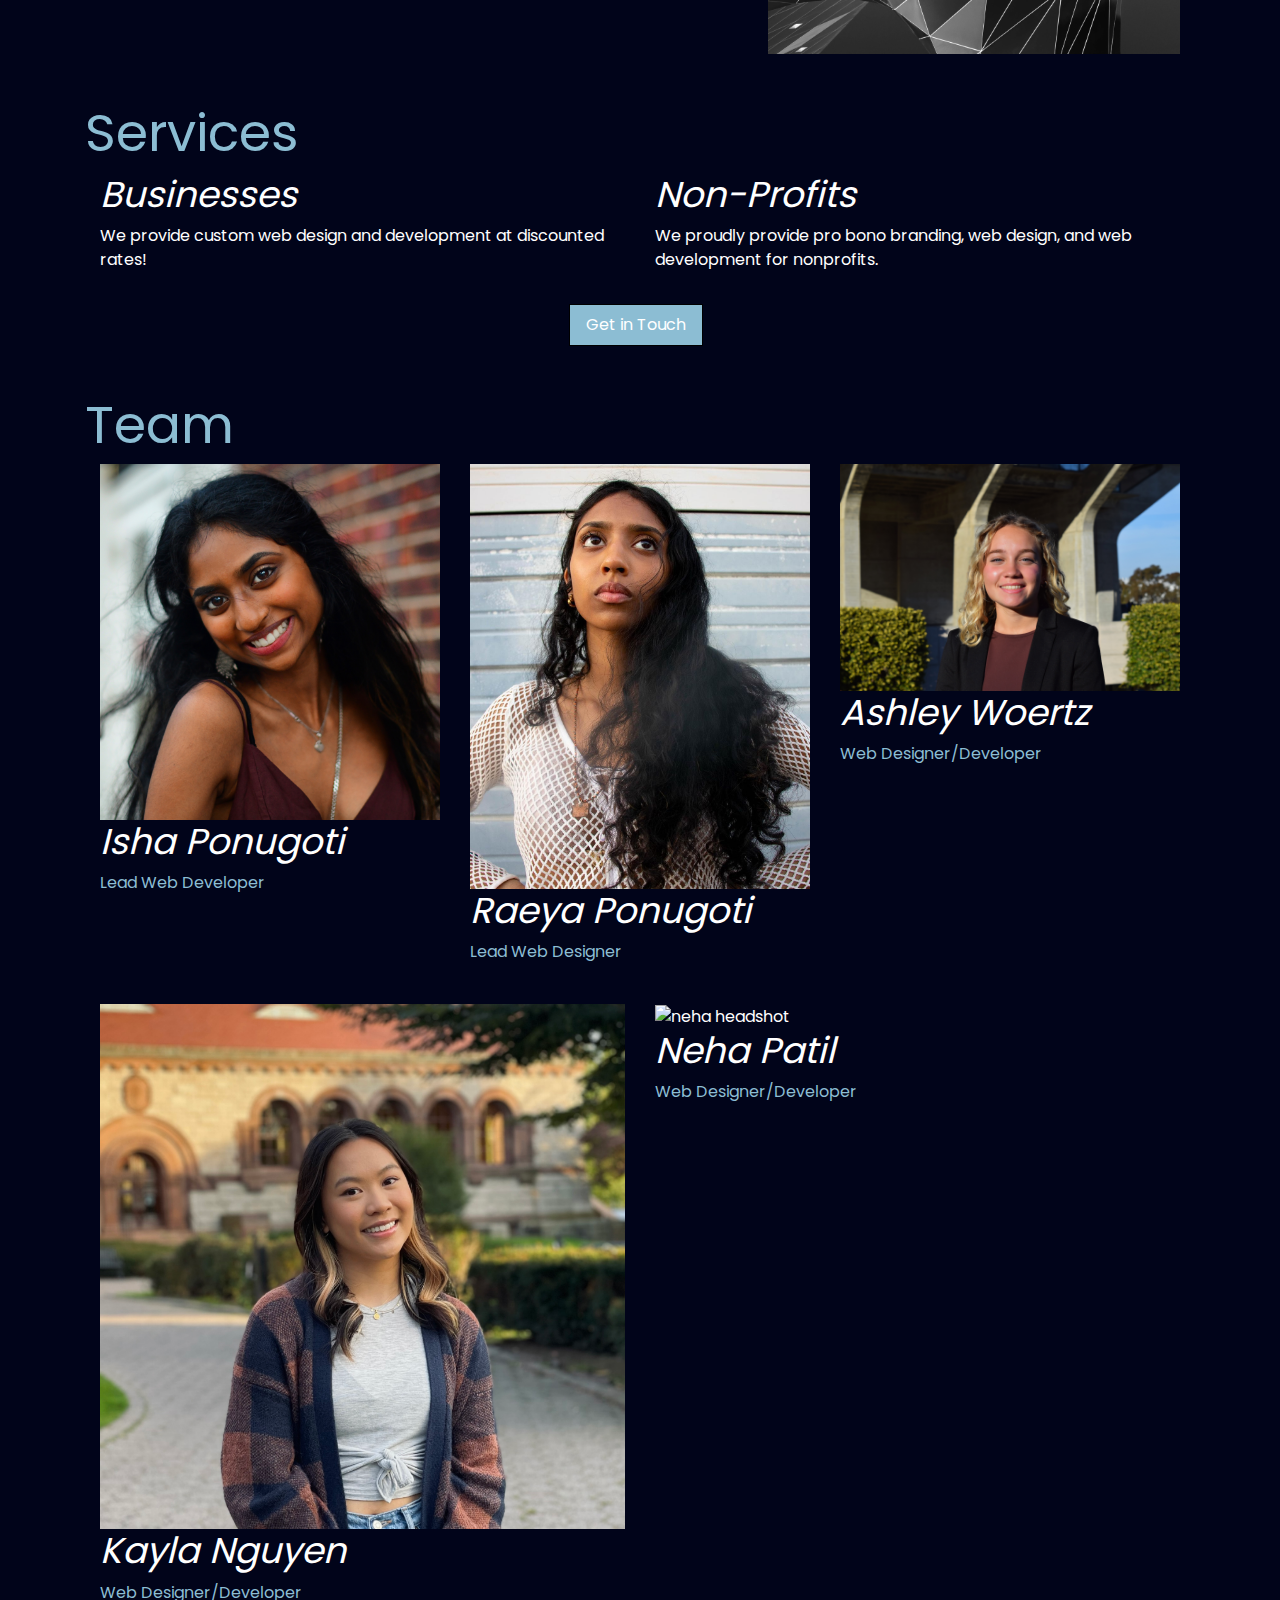
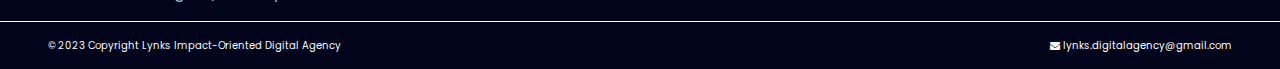
==== commit 6893bccd: "Ashley Headshot" ====
--- a/about.html
+++ b/about.html
@@ -132,7 +132,7 @@
     <p style="color: #8CBDD3;">Lead Web Designer</p>
   </div>
   <div class="container team-member">
-    <img src="ashley.png" class="img-fluid" alt="ashley headshot">
+    <img src="ashley.JPG" class="img-fluid" alt="ashley headshot">
     <h3>Ashley Woertz</h3>
     <p style="color: #8CBDD3;">Web Designer/Developer</p>
   </div>
--- a/style.css
+++ b/style.css
@@ -68,6 +68,7 @@
 color: white;
 }
 
+/* Adjust body so footer remains at bottom of page */
 body {
   min-height: 100vh;
   display: flex;
@@ -89,42 +90,6 @@
 text-decoration: underline;
 }
 
-.footer {
-display: flex;
-height: 50px;
-width: 100%;
-font-family: 'Poppins';
-font-style: bold;
-font-size: 16px;
-color: white;
-flex-direction: row;
-justify-content: space-between; 
-padding-left: 20px;
-padding-right: 20px;
-}
-
-/* I'm having a hard time makign the line thicker*/
-.footer-hr {
-border-bottom: 5px solid white !important; 
-width: 100%;
-}
-
-.footer-columns {
-height: 100%;
-flex: 1; 
-display: flex;
-flex-direction: row;
-align-items: center;
-}
-
-.footer-columns.left {
-text-align: left;
-}
-
-.footer-columns.right {
-text-align: right;
-}
-
 /* About Page */
 .about-hero{
   display: block;
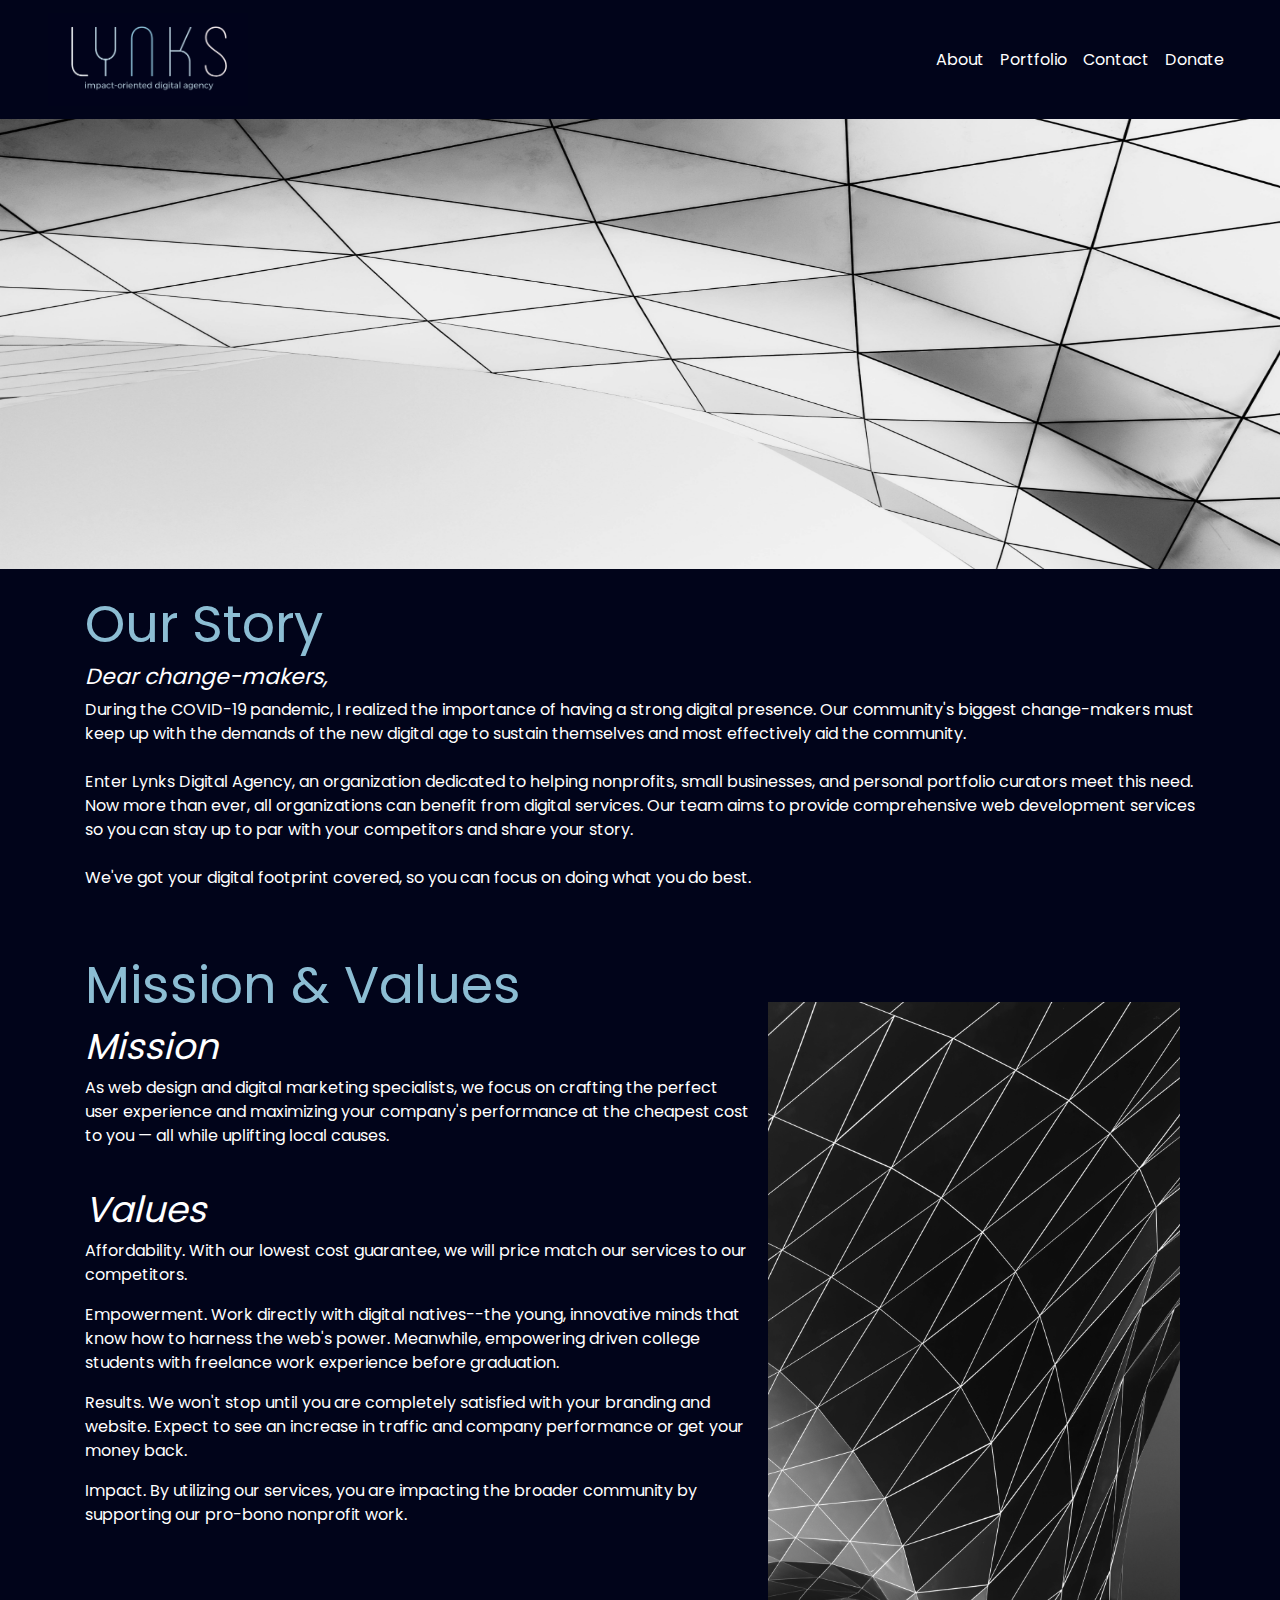
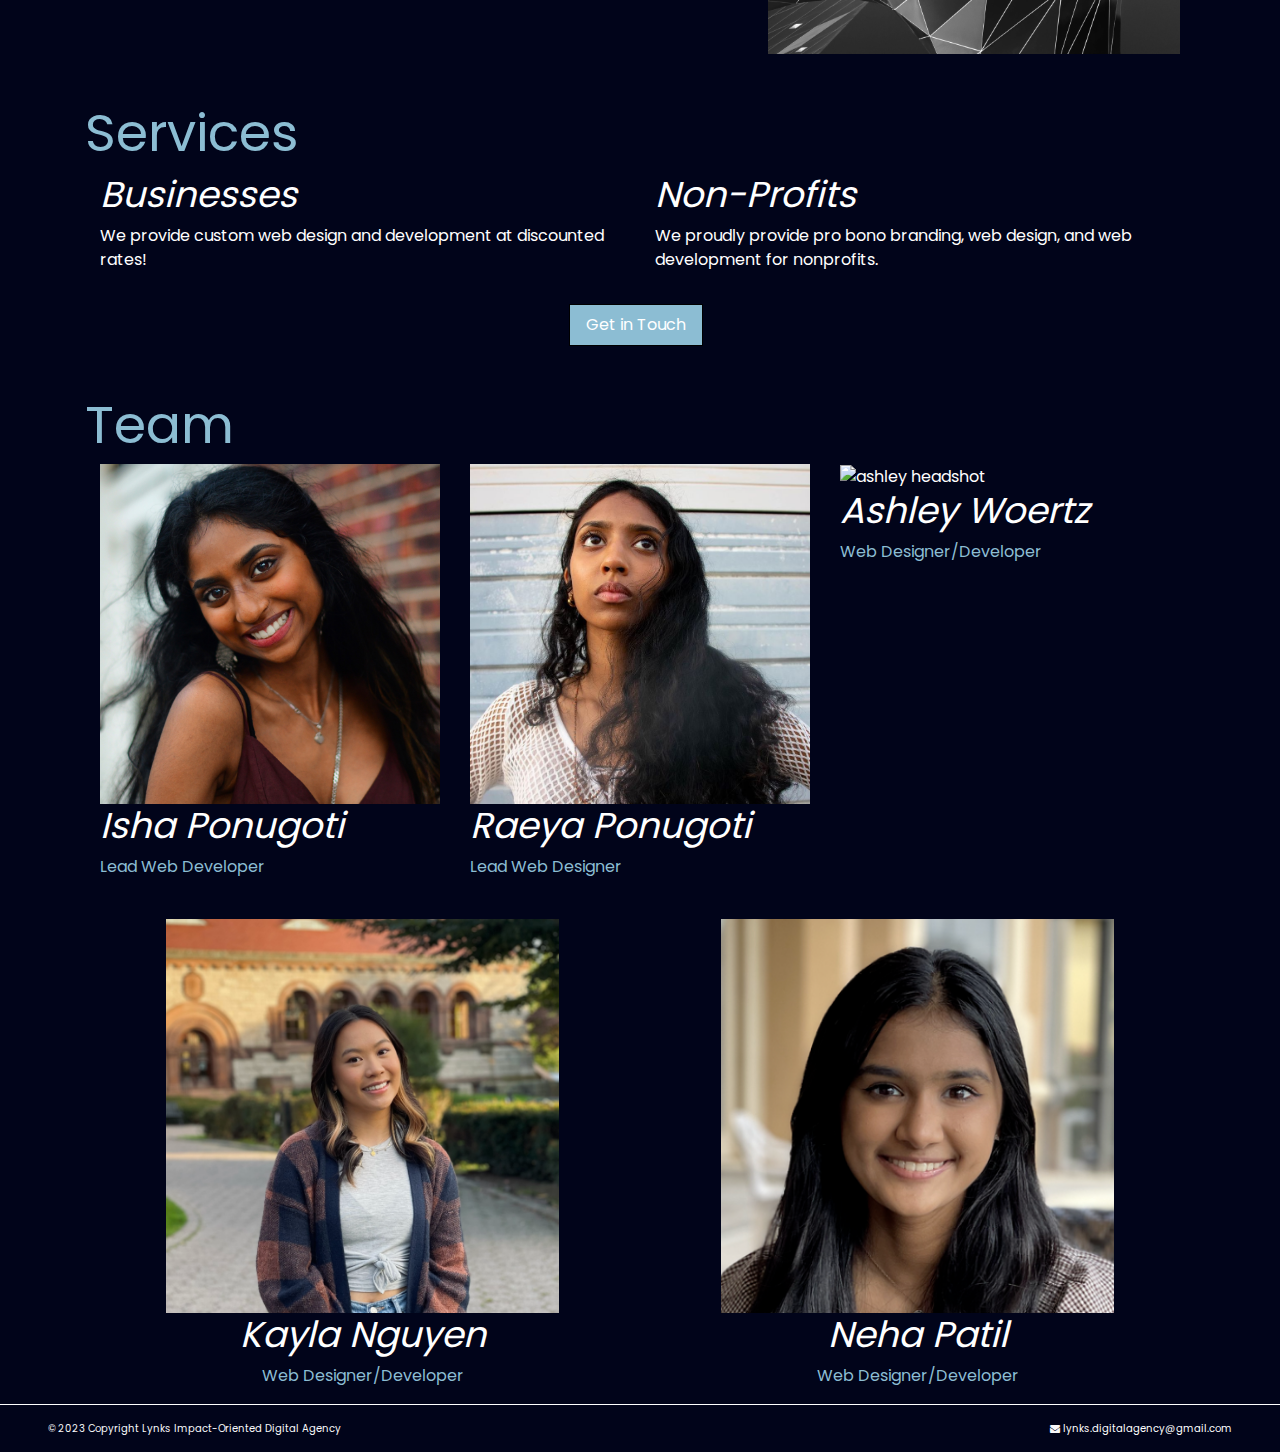
==== commit 0a0b3e0f: "boostrap contact" ====
--- a/about.html
+++ b/about.html
@@ -121,31 +121,31 @@
 </div>
 
 <div class="container d-flex justify-content-between">
-  <div class="container team-member">
+  <div class="container">
     <img src="isha.jpeg" class="img-fluid" alt="isha headshot">
     <h3>Isha Ponugoti</h3>
     <p style="color: #8CBDD3;">Lead Web Developer</p>
   </div>
-  <div class="container team-member">
-    <img src="raeya.jpg" class="img-fluid" alt="raeya headshot">
+  <div class="container">
+    <img src="raeya.jpeg" class="img-fluid" alt="raeya headshot">
     <h3>Raeya Ponugoti</h3>
     <p style="color: #8CBDD3;">Lead Web Designer</p>
   </div>
-  <div class="container team-member">
-    <img src="ashley.JPG" class="img-fluid" alt="ashley headshot">
+  <div class="container">
+    <img src="ashley.jpeg" class="img-fluid" alt="ashley headshot">
     <h3>Ashley Woertz</h3>
     <p style="color: #8CBDD3;">Web Designer/Developer</p>
   </div>
 </div>
 <br>
-<div class="container d-flex justify-content-around">
-  <div class="container team-member">
-    <img src="kayla.jpeg" class="img-fluid" alt="kayla headshot">
+<div class="container d-flex justify-content-center">
+  <div class="container text-center">
+    <img src="kayla.jpeg" class="img-fluid" alt="kayla headshot" style="width: 75%;">
     <h3>Kayla Nguyen</h3>
     <p style="color: #8CBDD3;">Web Designer/Developer</p>
   </div>
-  <div class="container team-member">
-    <img src="neha.png" class="img-fluid" alt="neha headshot">
+  <div class="container text-center">
+    <img src="neha.jpeg" class="img-fluid" alt="neha headshot" style="width: 75%">
     <h3>Neha Patil</h3>
     <p style="color: #8CBDD3;">Web Designer/Developer</p>
   </div>
